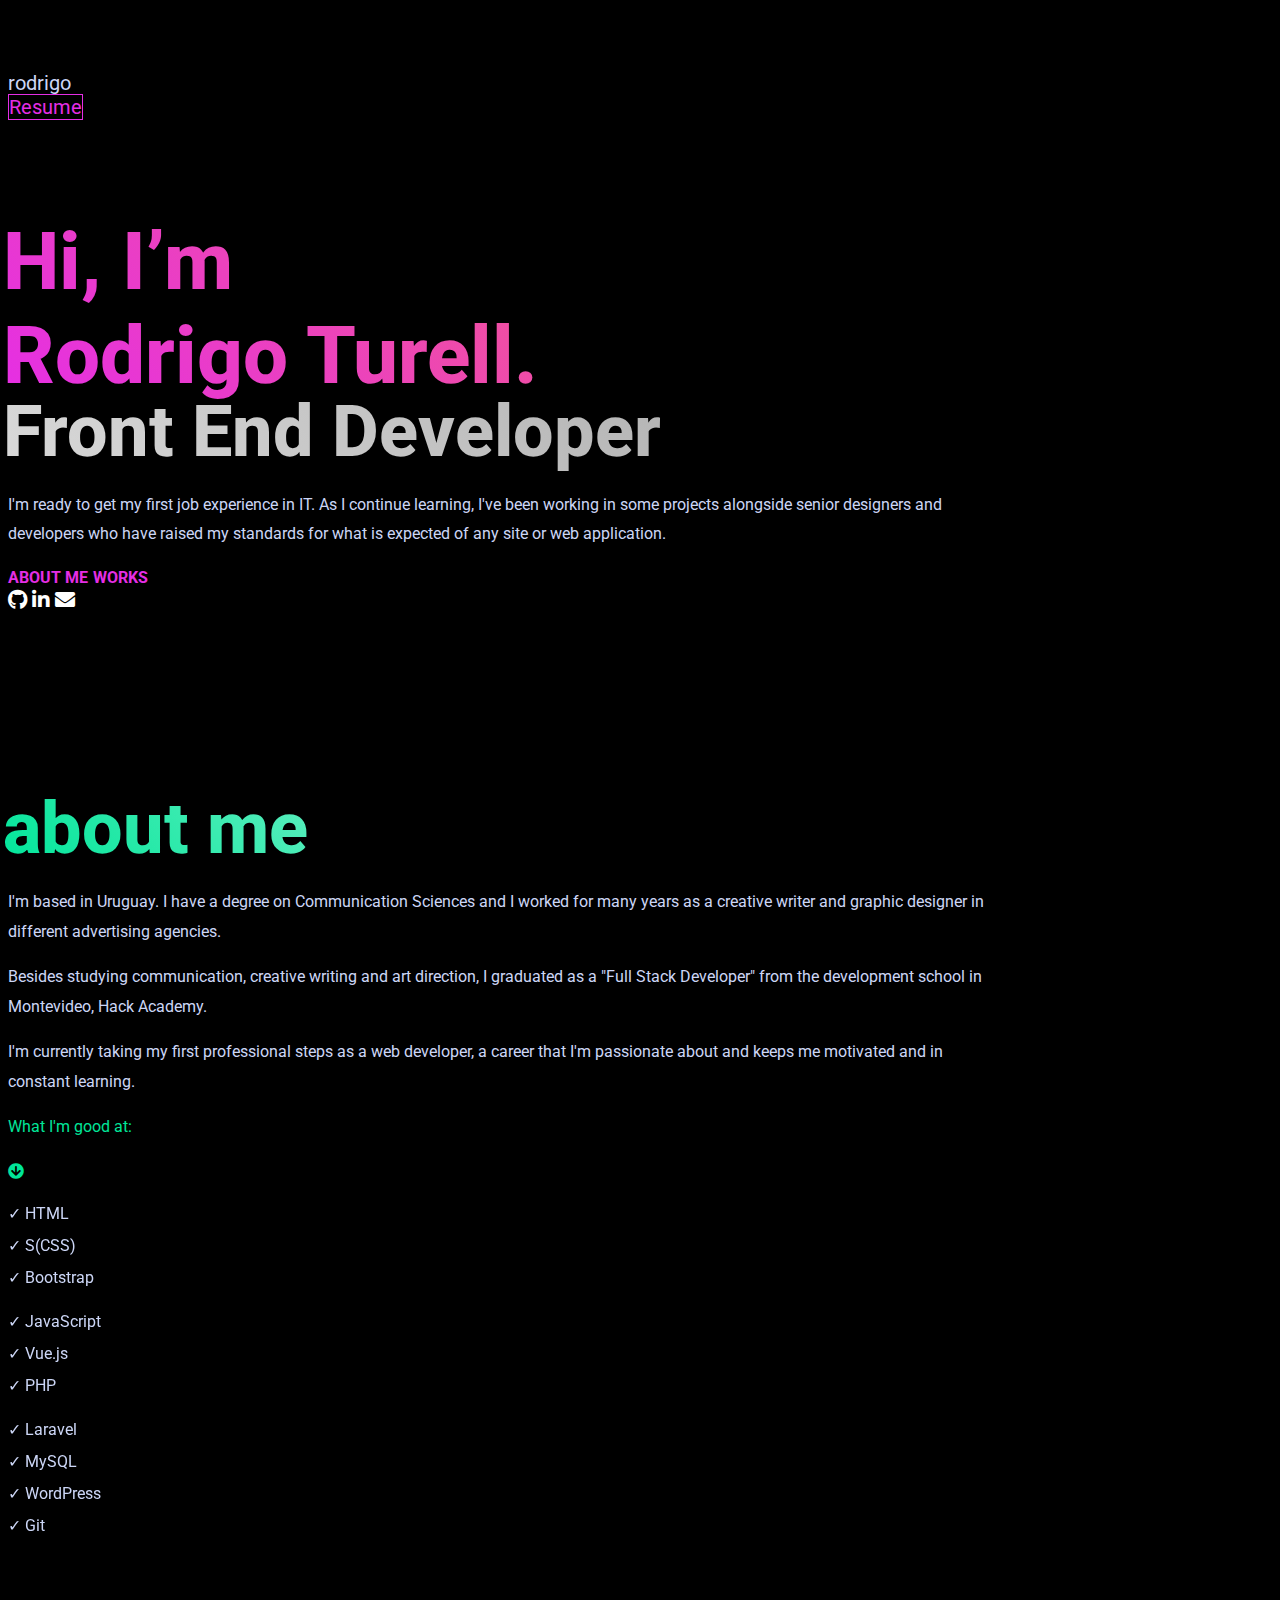
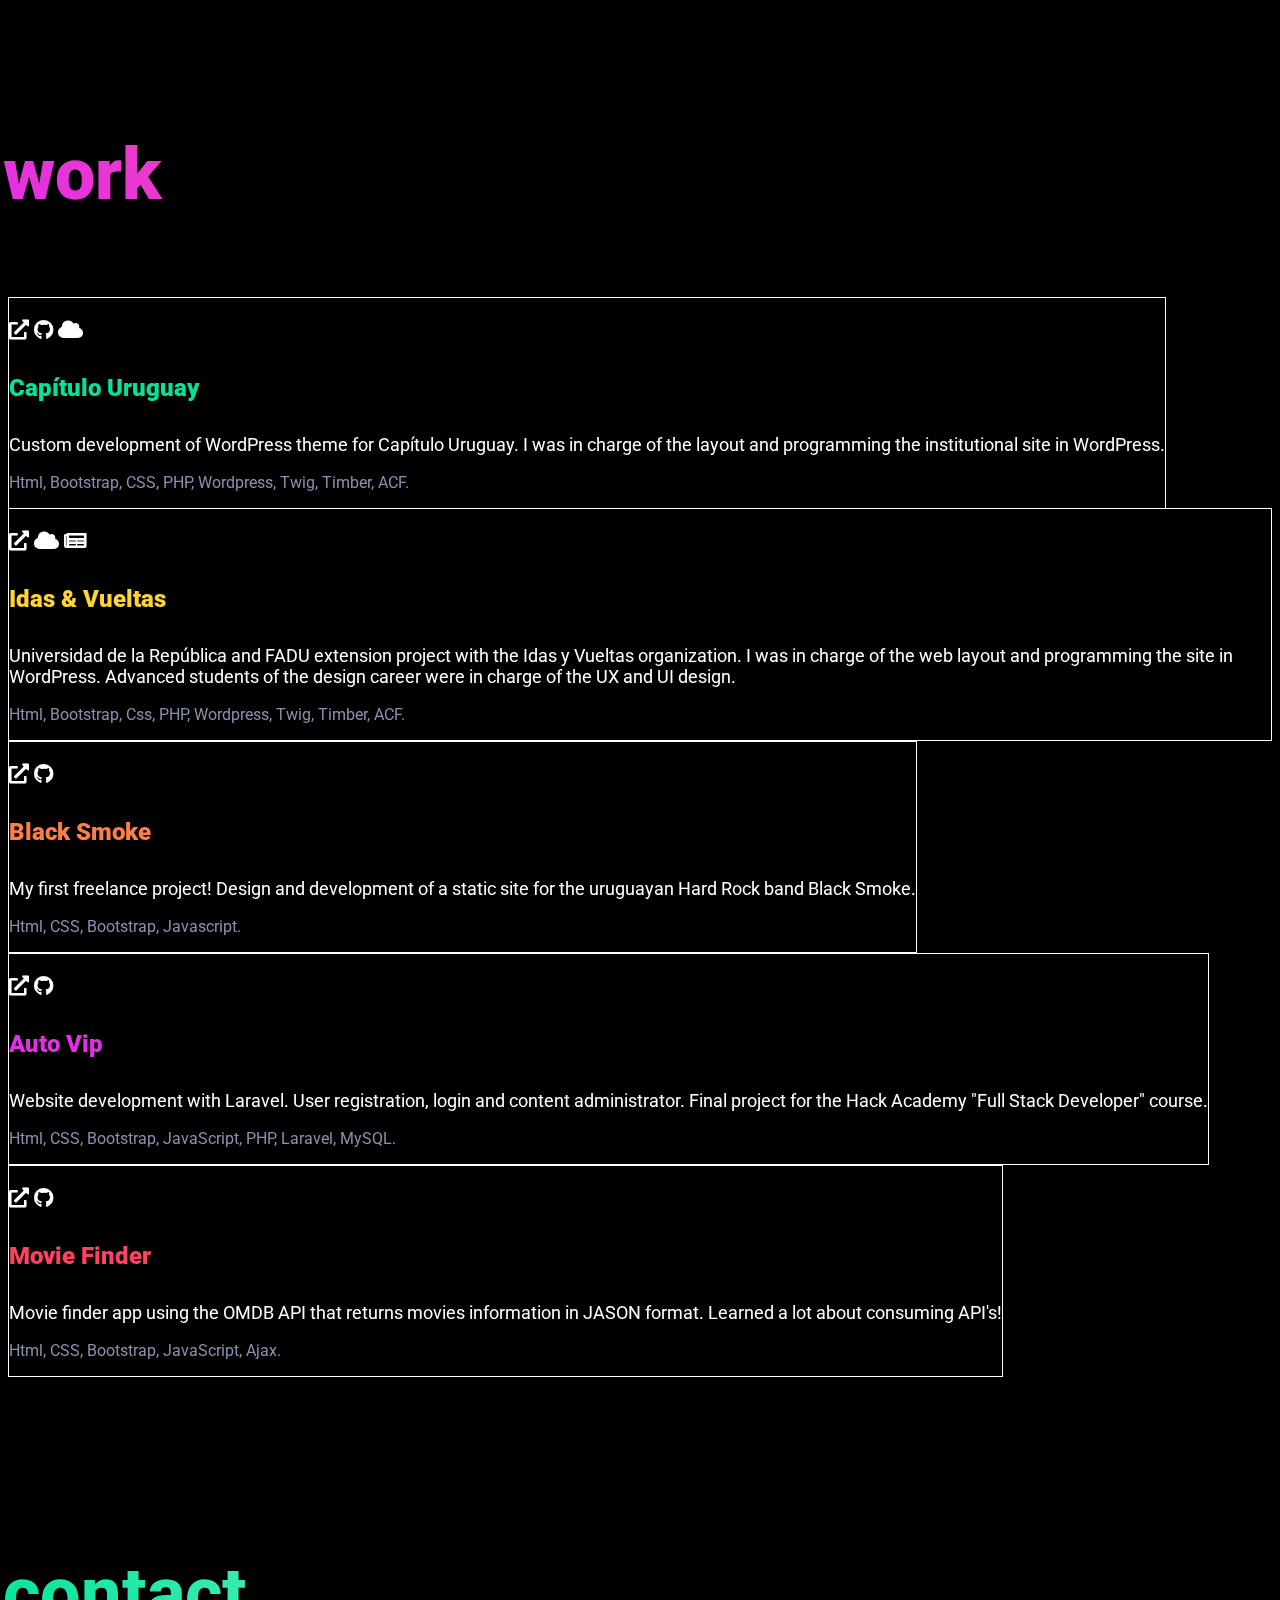
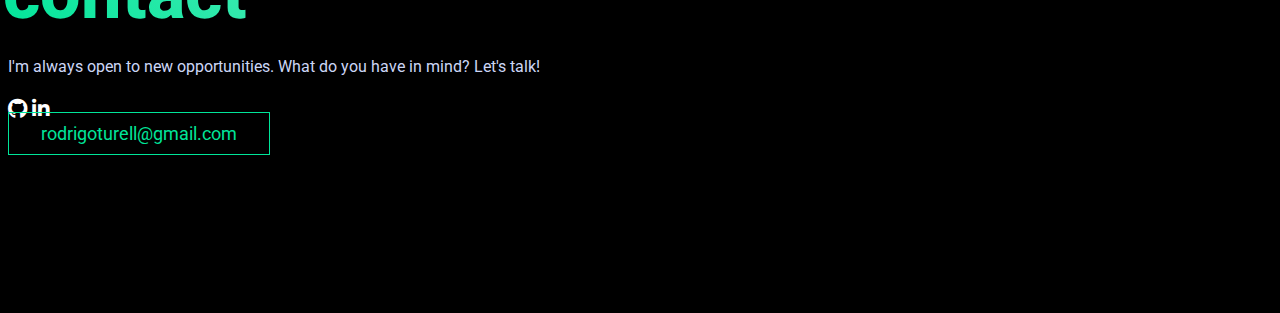
==== index.html @ 4271668e "toogle indicator added" ====
<!DOCTYPE html>
<html>

<head>

    <meta charset="utf-8">
    <meta http-equiv="X-UA-Compatible" content="IE=edge">
    <meta name="viewport" content="width=device-width, initial-scale=1, shrink-to-fit=no">

    <title>Rodrigo Turell - Portfolio</title>

    <link rel="shortcut icon" href="img/favicon.png">

    <!-- CSS de Bootstrap -->

    <link href="https://cdn.jsdelivr.net/npm/bootstrap@5.0.1/dist/css/bootstrap.min.css" rel="stylesheet"
        integrity="sha384-+0n0xVW2eSR5OomGNYDnhzAbDsOXxcvSN1TPprVMTNDbiYZCxYbOOl7+AMvyTG2x" crossorigin="anonymous">

    <!-- FONTAWESOME -->
    <link href="https://use.fontawesome.com/releases/v5.7.2/css/all.css" rel="stylesheet">
    </link>

    <!-- Google Fonts -->
    <link rel="preconnect" href="https://fonts.gstatic.com">
    <link
        href="https://fonts.googleapis.com/css2?family=Roboto:ital,wght@0,100;0,300;0,400;0,500;0,700;0,900;1,100;1,300;1,400;1,500;1,700;1,900&display=swap"
        rel="stylesheet">

    <!-- CSS Propio -->
    <link rel="stylesheet" href="css/styles.css">


</head>

<body>

    <!-- Navbar -->

    <nav class="navbar navbar-mio fixed-top">
        <div class="container-xl">
            <a href="#" class="navbar-brand fw-bold">rodrigo</a>
            <form class="d-flex">
                <a href="img/resume_en.pdf" target="_blank" class="btn btn-resume" type="submit">Resume</a>
            </form>
        </div>
    </nav>

    <!-- Hero -->

    <div id="hero">

        <div class="container-xl prueba">

            <div class="row align-items-lg-end">
                <div class=" col-12 col-lg-8">
                    <div class="hero_text">
                        <h1>Hi, I’m <br> Rodrigo Turell.</h1>
                        <h2 class="mt-1"> Front End Developer </h2>
                        <p class="mt-4">I'm ready to get my first job experience in IT. As I continue learning, I've been working in some projects alongside senior designers and
                            developers who have raised my standards for what is expected of any site or web application.
                        </p>

                        <a class="me-4" href="#about"><b>ABOUT ME</b></a>
                        <a href="#works"><b>WORKS</b></a>
                    </div>

                </div>
                <div class="col-0 col-lg-4 d-none d-lg-inline">

                    <div class="text-end">

                        <a href="https://github.com/Rturell" title="Github" target="_blank"><i
                                class="fab fa-github me-3"></i></a>

                        <a href="https://www.linkedin.com/in/rodrigoturell/" title="Linkedin" target="_blank"><i
                                class="fab fa-linkedin-in me-3"></i></a>

                        <a href="mailto:rodrigoturell@gmail.com" title="Email"><i class="fas fa-envelope"></i></a>

                    </div>

                </div>
            </div>

        </div>
    </div>

    <!-- About -->

    <div id="about">

        <div class="container">

            <div class="about_text">

                <div class="row">
                    <div class="col-lg-8">
                        <h2>about me</h2>
                        <p class="mt-4">
                            I'm based in Uruguay. I have a degree on Communication Sciences and I
                            worked for many years as a creative writer and graphic designer in different advertising
                            agencies. </p>

                        <p> Besides studying communication, creative writing and art direction, I graduated as a "Full
                            Stack Developer" from the development school in Montevideo, Hack Academy. </p>

                        <p> I'm currently taking my first professional steps as a web developer, a career that I'm
                            passionate about and keeps me motivated and in constant learning. </p>

                    </div>

                    <a class="toggle" data-bs-toggle="collapse" href="#collapseExample" role="button" aria-expanded="false"
                        aria-controls="collapseExample">
                        
                        <p class="d-inline me-2 green">What I'm good at:</p>
                        <i class="fas fa-arrow-circle-down"></i>

                    </a>

                </div>

                <div class="collapse" id="collapseExample">

                    <div id="skills">

                        <div class="skills_box">

                            <div class="row align-items-center">
                                <div class="col-6 col-lg-3">

                                    <ul>
                                        <li class="hvr-bounce-in"> ✓ HTML </li>
                                        <li class="hvr-bounce-in"> ✓ S(CSS) </li>
                                        <li class="hvr-bounce-in"> ✓ Bootstrap </li>
                                    </ul>

                                </div>

                                <div class="col-6 col-lg-3">

                                    <ul>
                                        <li class="hvr-bounce-in"> ✓ JavaScript </li>
                                        <li class="hvr-bounce-in"> ✓ Vue.js </li>
                                        <li class="hvr-bounce-in"> ✓ PHP </li>
                                    </ul>

                                </div>
                                <div class="col">
                                    <ul>
                                        <li class="hvr-bounce-in"> ✓ Laravel </li>
                                        <li class="hvr-bounce-in"> ✓ MySQL </li>
                                        <li class="hvr-bounce-in"> ✓ WordPress </li>
                                        <li class="hvr-bounce-in"> ✓ Git </li>
                                    </ul>
                                </div>
                            </div>

                        </div>
                    </div>



                </div>

            </div>

        </div>

    </div>

    <!-- Works -->

    <div id="works">
        <div class="container-xl">

            <h2><b>work</b></h2>

            <div class="card-group">

                <!-- Capítulo Uruguay -->

                <div class="card card-1 hvr-float">

                    <div class="card-body">

                        <ul class="text-end">
                            <li>
                                <a href="https://www.capreduruguay.com.uy/" target="_blank" title="Live Site"><i
                                        class="fas fa-external-link-alt me-2"></i></a>
                            </li>
                            <li>
                                <a href="https://github.com/Rturell/CapRed" title="Github" target="_blank"><i
                                        class="fab fa-github me-2"></i></a>
                            </li>
                            <li>
                                <a href="https://capitulo-uruguay.netlify.app/" title="Static Site" target="_blank"><i
                                        class="fas fa-cloud me-2"></i></a>
                            </li>
                        </ul>

                        <h4 class="green"><b>Capítulo Uruguay</b></h4>
                        <p class="green">Custom development of WordPress theme for Capítulo Uruguay. I was in charge of
                            the layout and
                            programming the institutional site in WordPress.</p>
                        </p>

                        <div class="card-footer">

                            <p class="tag">Html, Bootstrap, CSS, PHP, Wordpress, Twig, Timber, ACF.</p>

                        </div>


                    </div>


                </div>


                <!-- Idas & Vueltas -->


                <div class="card card-2 hvr-float">

                    <div class="card-body">

                        <ul class="text-end">
                            <li>
                                <a href="https://idasyvueltas.org.uy/" title="Live Site" target="_blank"><i
                                        class="fas fa-external-link-alt me-2"></i></a>
                            </li>
                            <li>
                                <a href="https://idasyvueltas.netlify.app/" title="Static Site" target="_blank"><i
                                        class="fas fa-cloud me-2"></i></a>
                            </li>
                            <li>
                                <a href="http://www.fadu.edu.uy/coronavirus/linea-de-trabajo-covid19/migrantes-online/"
                                    title="News" target="_blank"><i class="fas fa-newspaper ml-2"></i></a>
                            </li>
                        </ul>

                        <h4 class="yellow"><b>Idas & Vueltas</b></h4>
                        <p class="yellow">Universidad de la República and FADU extension project with the Idas y
                            Vueltas organization. I was in charge of the web
                            layout and programming the site in WordPress. Advanced students of the design career were in charge of the UX and UI design.</p>

                        <div class="card-footer">

                            <p class="tag">Html, Bootstrap, Css, PHP, Wordpress, Twig, Timber, ACF.</p>

                        </div>

                    </div>

                </div>



                <!-- Black Smoke -->


                <div class="card card-3 hvr-float">

                    <div class="card-body">

                        <ul class="text-end">
                            <li>
                                <a href="https://blacksmoke.com.uy/" title="Live Site" target="_blank"><i
                                        class="fas fa-external-link-alt me-2"></i></a>
                            </li>
                            <li>
                                <a href="https://github.com/Rturell/BlackSmoke" title="Github" target="_blank"><i
                                        class="fab fa-github me-2"></i></a>
                            </li>
                        </ul>

                        <h4 class="orange"><b>Black Smoke</b></h4>
                        <p class="orange">My first freelance project! Design and development of a static site for the uruguayan Hard Rock
                            band Black Smoke.
                        </p>

                        <div class="card-footer">

                            <p class="tag">Html, CSS, Bootstrap, Javascript.</p>

                        </div>

                    </div>


                </div>



            </div>

            <div class="card-group">

                <!-- Auto Vip -->

                <div class="card card-4 hvr-float">

                    <div class="card-body">

                        <ul class="text-end">
                            <li>
                                <a href="https://ha-blog-rodrigoturell.herokuapp.com/" title="Live Site"
                                    target="_blank"><i class="fas fa-external-link-alt me-2"></i></a>
                            </li>
                            <li>
                                <a href="https://github.com/Rturell/ha_blog" title="Github" target="_blank"><i
                                        class="fab fa-github me-2"></i></a>
                            </li>
                        </ul>

                        <h4 class="violet"><b>Auto Vip</b></h4>
                        <p class="violet">Website development with Laravel. User registration, login and content
                            administrator. Final project for the Hack Academy
                            "Full Stack Developer" course.</p>


                        <div class="card-footer">

                            <p class="tag">Html, CSS, Bootstrap, JavaScript, PHP, Laravel, MySQL.</p>

                        </div>


                    </div>

                </div>

                <!-- Buscador de Películas -->

                <div class="card card-5
                 hvr-float">

                    <div class="card-body">

                        <ul class="text-end">
                            <li>
                                <a href="https://buscadordepeliculas.netlify.app/" title="Live Site" target="_blank"><i
                                        class="fas fa-external-link-alt me-2"></i></a>
                            </li>
                            <li>
                                <a href="https://github.com/Rturell/moviesearch" title="Github" target="_blank"><i
                                        class="fab fa-github me-2"></i></a>
                            </li>
                        </ul>

                        <h4 class="red"><b>Movie Finder</b></h4>
                        <p>Movie finder app using the OMDB API that returns movies information in
                            JASON format. Learned a lot about consuming API's!</p>



                        <div class="card-footer">

                            <p class="tag">Html, CSS, Bootstrap, JavaScript, Ajax.</p>

                        </div>

                    </div>


                </div>


            </div>
        </div>

    </div>

    <!-- Contact -->

    <div id="contact">

        <div class="container-xl text-center">

            <h2 class="mb-3">contact</h2>
            <p>I'm always open to new opportunities. What do you have in mind? Let's talk!</p>

            <div>

                <a href="https://github.com/Rturell" title="Github" target="_blank"><i
                        class="fab fa-github me-3"></i></a>

                <a href="https://www.linkedin.com/in/rodrigoturell/" title="Linkedin" target="_blank"><i
                        class="fab fa-linkedin-in me-3"></i></a>

            </div>

            <a class="btn primary_btn mt-4 mb-3" href="mailto:rodrigoturell@gmail.com">rodrigoturell@gmail.com</a>


        </div>

    </div>


    <!-- SCRIPTS -->

    <!-- JS Bootstrap -->

    <script src="https://cdn.jsdelivr.net/npm/bootstrap@5.0.1/dist/js/bootstrap.bundle.min.js"
        integrity="sha384-gtEjrD/SeCtmISkJkNUaaKMoLD0//ElJ19smozuHV6z3Iehds+3Ulb9Bn9Plx0x4"
        crossorigin="anonymous"></script>

    <!-- Jquery -->

    <script src="https://code.jquery.com/jquery-3.6.0.min.js"
        integrity="sha256-/xUj+3OJU5yExlq6GSYGSHk7tPXikynS7ogEvDej/m4=" crossorigin="anonymous"></script>

    <!-- JS Propio -->
    <script src="js/app.js"> </script>

</body>

</html>
---- css/styles.css ----
@charset "UTF-8";
/* Colors */
/* Font Size */
html {
  font-size: 100%;
  scroll-behavior: smooth;
}

body {
  font-family: 'Roboto', sans-serif;
  background-color: black;
  font-size: 1.25rem;
  margin-top: 55px;
  overflow-x: hidden;
}

h1,
h2,
h3 {
  padding: 0px;
  margin: 0px;
}

h1 {
  color: #ccd6f6;
  font-size: 5rem;
  font-weight: 800;
  margin-left: -5px;
}

h2 {
  color: #8892b0;
  font-size: 4.5rem;
  font-weight: 800;
  margin-top: -18px;
  margin-left: -5px;
}

h3 {
  font-size: 3rem;
}

h4 {
  font-size: 1.5rem;
}

.green {
  color: #00e599;
}

.yellow {
  color: #ffd333;
}

.orange {
  color: #ff7e44;
}

.violet {
  color: #e52ee5;
}

.red {
  color: #ff4060;
}

.primary_btn {
  color: #E52EE5;
  font-size: 18px;
  border: 1px solid #E52EE5;
  padding: 0.6rem 2rem 0rem 2rem;
  border-radius: 0px;
}

.primary_btn:hover {
  background-color: #E52EE5;
  color: black;
}

.primary_btn:focus {
  outline: none;
  -webkit-box-shadow: none;
          box-shadow: none;
}

@media (min-width: 320px) {
  #hero {
    padding-top: 100px;
  }
  #hero h1 {
    font-size: 4rem;
  }
  #hero h2 {
    font-size: 3rem;
    margin-top: 0.1rem;
  }
}

@media (min-width: 768px) {
  #hero h1 {
    font-size: 5rem;
  }
  #hero h2 {
    font-size: 4.5rem;
    margin-top: -0.9rem;
  }
}

@media (min-width: 992px) {
  .container {
    max-width: 700px;
  }
  #hero h1 {
    font-size: 5rem;
  }
  #hero h2 {
    font-size: 4.5rem;
    margin-top: -0.9rem;
  }
}

@media (min-width: 1200px) {
  .container {
    max-width: 1000px;
  }
  .hero_text p {
    max-width: 75%;
  }
}

.navbar-mio {
  background-color: black;
  padding: 1rem 0rem 1rem 0rem;
}

.navbar-mio ::-moz-selection {
  /* Code for Firefox */
  color: black;
  background: #E52EE5;
}

.navbar-mio ::selection {
  color: black;
  background: #E52EE5;
}

.navbar-mio a {
  color: #ccd6f6;
}

.navbar-mio .btn-resume {
  color: #E52EE5;
  border: #E52EE5 solid 1px;
  border-radius: 0px;
  border-radius: 0px;
}

.navbar-mio .btn-resume:focus {
  outline: none;
  -webkit-box-shadow: none;
          box-shadow: none;
}

.navbar-mio .btn-resume2 {
  color: #00e599;
  border: #00e599 solid 1px;
}

.navbar-mio .btn-resume:hover {
  background-color: #E52EE5;
  color: black;
  border: #E52EE5 solid 1px;
}

.navbar-mio .btn-resume2:hover {
  background-color: #00e599;
  color: black;
  border: #00e599 solid 1px;
}

#hero {
  background-color: black;
  padding: 5rem 0rem 6rem 0rem;
}

#hero ::-moz-selection {
  /* Code for Firefox */
  color: black;
  background: #E52EE5;
}

#hero ::selection {
  color: black;
  background: #E52EE5;
}

#hero h1 {
  font-size: 5rem;
  font-weight: 800;
  background-image: linear-gradient(45deg, #E52EE5, #FF7E44);
  background-size: 100%;
  background-repeat: repeat;
  -webkit-background-clip: text;
  -webkit-text-fill-color: transparent;
}

#hero h2 {
  background-image: linear-gradient(45deg, #d9d9d9 0%, #a8a8a8 74%);
  background-size: 100%;
  background-repeat: repeat;
  -webkit-background-clip: text;
  -webkit-text-fill-color: transparent;
}

#hero p {
  font-size: 16px;
  color: #ccd6f6;
  line-height: 184.69%;
}

a {
  color: white;
  text-decoration: none;
}

a:hover {
  color: #E52EE5;
}

.hero_text a {
  font-size: 16px;
  color: #E52EE5;
  text-decoration: none;
}

.hero_text p {
  font-size: 16px;
  color: #ccd6f6;
  line-height: 184.69%;
}

#capred {
  padding: 2rem 0rem 4rem 0rem;
  color: #ccd6f6;
}

#capred ::-moz-selection {
  /* Code for Firefox */
  color: black;
  background: #E52EE5;
}

#capred ::selection {
  color: black;
  background: #E52EE5;
}

#capred p {
  font-size: 16px;
  margin-bottom: 0.5rem;
  line-height: 184.69%;
  color: #ccd6f6;
}

#capred img {
  margin-top: 2rem;
  width: 100%;
  height: auto;
}

#capred a {
  color: #E52EE5;
  text-decoration: none;
  font-size: 16px;
}

#capred ul {
  list-style: none;
  padding: 0px;
}

#capred ul li {
  font-size: 16px;
}

#about {
  background-color: black;
  padding: 6rem 0rem 6rem 0rem;
  /* SKILLS */
}

#about ::-moz-selection {
  /* Code for Firefox */
  color: black;
  background: #00e599;
}

#about ::selection {
  color: black;
  background: #00e599;
}

#about h2 {
  background-color: #00e599;
  background-image: linear-gradient(45deg, #00e599, #ffffff);
  background-size: 100%;
  background-repeat: repeat;
  -webkit-background-clip: text;
  -webkit-text-fill-color: transparent;
}

#about .about_text p {
  font-size: 16px;
  color: #ccd6f6;
  line-height: 184.69%;
}

#about .about_text a {
  font-size: 16px;
  color: #00e599;
  text-decoration: none;
}

#about .about_text a p {
  color: #00e599;
}

#about .about_text .fas {
  -webkit-transition: -webkit-transform .3s ease-in-out;
  transition: -webkit-transform .3s ease-in-out;
  transition: transform .3s ease-in-out;
  transition: transform .3s ease-in-out, -webkit-transform .3s ease-in-out;
}

#about .about_text .js-close {
  -webkit-transform: rotate(180deg);
          transform: rotate(180deg);
  -webkit-transition: -webkit-transform .3s ease-in-out;
  transition: -webkit-transform .3s ease-in-out;
  transition: transform .3s ease-in-out;
  transition: transform .3s ease-in-out, -webkit-transform .3s ease-in-out;
}

#about .skills_box {
  background-color: black;
  color: #ccd6f6;
  cursor: url("data:image/svg+xml;utf8,<svg xmlns='http://www.w3.org/2000/svg'  width='40' height='48' viewport='0 0 100 100' style='fill:black;font-size:24px;'><text y='50%'>🔥</text></svg>") 16 0, auto;
  /*!emojicursor.app*/
}

#about .skills_box p {
  font-size: 14px;
  margin-bottom: 0.5rem;
  color: #ccd6f6;
  line-height: 184.69%;
}

#about .skills_box ul {
  list-style: none;
  padding: 0px;
}

#about .skills_box ul li {
  font-size: 16px;
  margin-bottom: 0.5rem;
  color: #ccd6f6;
  line-height: 150%;
  max-width: 80%;
}

#about .skills_box ul li:hover {
  color: #E52EE5;
}

#about .skills_box .hvr-bounce-in {
  vertical-align: middle;
  -webkit-transform: perspective(1px) translateZ(0);
  transform: perspective(1px) translateZ(0);
  -webkit-box-shadow: 0 0 1px rgba(0, 0, 0, 0);
          box-shadow: 0 0 1px rgba(0, 0, 0, 0);
  -webkit-transition-duration: 0.5s;
  transition-duration: 0.5s;
}

#about .skills_box .hvr-bounce-in:hover,
#about .skills_box .hvr-bounce-in:focus,
#about .skills_box .hvr-bounce-in:active {
  -webkit-transform: scale(1.2);
  transform: scale(1.2);
  -webkit-transition-timing-function: cubic-bezier(0.47, 2.02, 0.31, -0.36);
  transition-timing-function: cubic-bezier(0.47, 2.02, 0.31, -0.36);
}

@-webkit-keyframes hvr-pulse-grow {
  to {
    -webkit-transform: scale(1.1);
    transform: scale(1.1);
  }
}

@keyframes hvr-pulse-grow {
  to {
    -webkit-transform: scale(1.1);
    transform: scale(1.1);
  }
}

#about .skills_box .hvr-pulse-grow {
  display: inline-block;
  vertical-align: middle;
  -webkit-transform: perspective(1px) translateZ(0);
  transform: perspective(1px) translateZ(0);
  -webkit-box-shadow: 0 0 1px rgba(0, 0, 0, 0);
          box-shadow: 0 0 1px rgba(0, 0, 0, 0);
}

#about .skills_box .hvr-pulse-grow:hover,
#about .skills_box .hvr-pulse-grow:focus,
#about .skills_box .hvr-pulse-grow:active {
  -webkit-animation-name: hvr-pulse-grow;
  animation-name: hvr-pulse-grow;
  -webkit-animation-duration: 0.3s;
  animation-duration: 0.3s;
  -webkit-animation-timing-function: linear;
  animation-timing-function: linear;
  -webkit-animation-iteration-count: infinite;
  animation-iteration-count: infinite;
  -webkit-animation-direction: alternate;
  animation-direction: alternate;
}

#works {
  padding: 6rem 0rem 6rem 0rem;
  /* Animaciones */
}

#works h2 {
  background-image: linear-gradient(45deg, #E52EE5, #FF7E44);
  background-size: 100%;
  background-repeat: repeat;
  -webkit-background-clip: text;
  -webkit-text-fill-color: transparent;
  margin-bottom: 5rem;
}

#works .card {
  background-color: black;
  border: 1px solid white;
  border-radius: 0px;
}

#works .card .card-body p {
  margin-top: 1rem;
  color: white;
  font-size: 18px;
}

#works .card .card-footer {
  padding: 0px;
  border: none;
  background-color: transparent;
}

#works .card .card-footer .tag {
  color: #8892b0;
  font-size: 16px;
}

#works .card-1 ::-moz-selection {
  /* Code for Firefox */
  color: black;
  background: #00e599;
}

#works .card-1 ::selection {
  color: black;
  background: #00e599;
}

#works .card-2 ::-moz-selection {
  /* Code for Firefox */
  color: black;
  background: #ffd333;
}

#works .card-2 ::selection {
  color: black;
  background: #ffd333;
}

#works .card-3 ::-moz-selection {
  /* Code for Firefox */
  color: black;
  background: #ff7e44;
}

#works .card-3 ::selection {
  color: black;
  background: #ff7e44;
}

#works .card-4 ::-moz-selection {
  /* Code for Firefox */
  color: black;
  background: #e52ee5;
}

#works .card-4 ::selection {
  color: black;
  background: #e52ee5;
}

#works .card-5 ::-moz-selection {
  /* Code for Firefox */
  color: black;
  background: #ff4060;
}

#works .card-5 ::selection {
  color: black;
  background: #ff4060;
}

#works ul {
  padding: 0px;
}

#works ul a {
  text-decoration: none;
}

#works ul a:hover {
  color: #e52ee5;
}

#works ul li {
  display: inline;
  font-size: 16 px;
}

#works .hvr-float {
  display: inline-block;
  vertical-align: middle;
  -webkit-transform: perspective(1px) translateZ(0);
  transform: perspective(1px) translateZ(0);
  -webkit-box-shadow: 0 0 1px rgba(0, 0, 0, 0);
          box-shadow: 0 0 1px rgba(0, 0, 0, 0);
  -webkit-transition-duration: 0.3s;
  transition-duration: 0.3s;
  -webkit-transition-property: transform;
  -webkit-transition-property: -webkit-transform;
  transition-property: -webkit-transform;
  transition-property: transform;
  transition-property: transform, -webkit-transform;
  -webkit-transition-timing-function: ease-out;
  transition-timing-function: ease-out;
}

#works .hvr-float:hover,
#works .hvr-float:focus,
#works .hvr-float:active {
  -webkit-transform: translateY(-8px);
  transform: translateY(-8px);
}

#contact {
  padding: 6rem 0rem 10rem 0rem;
}

#contact ::-moz-selection {
  /* Code for Firefox */
  color: black;
  background: #00e599;
}

#contact ::selection {
  color: black;
  background: #00e599;
}

#contact h2 {
  background-color: #00e599;
  background-image: linear-gradient(45deg, #00e599, #ffffff);
  background-size: 100%;
  background-repeat: repeat;
  -webkit-background-clip: text;
  -webkit-text-fill-color: transparent;
}

#contact p {
  font-size: 16px;
  color: #ccd6f6;
  line-height: 184.69%;
}

#contact a:hover {
  color: #00e599;
}

#contact .primary_btn {
  color: #00e599;
  font-size: 18px;
  border: 1px solid #00e599;
  padding: 0.6rem 2rem 0.6rem 2rem;
  border-radius: 0px;
}

#contact .primary_btn:hover {
  color: black;
  background-color: #00e599;
  font-size: 18px;
  border: 1px solid #00e599;
  padding: 0.6rem 2rem 0.6rem 2rem;
  border-radius: 0px;
}
/*# sourceMappingURL=styles.css.map */
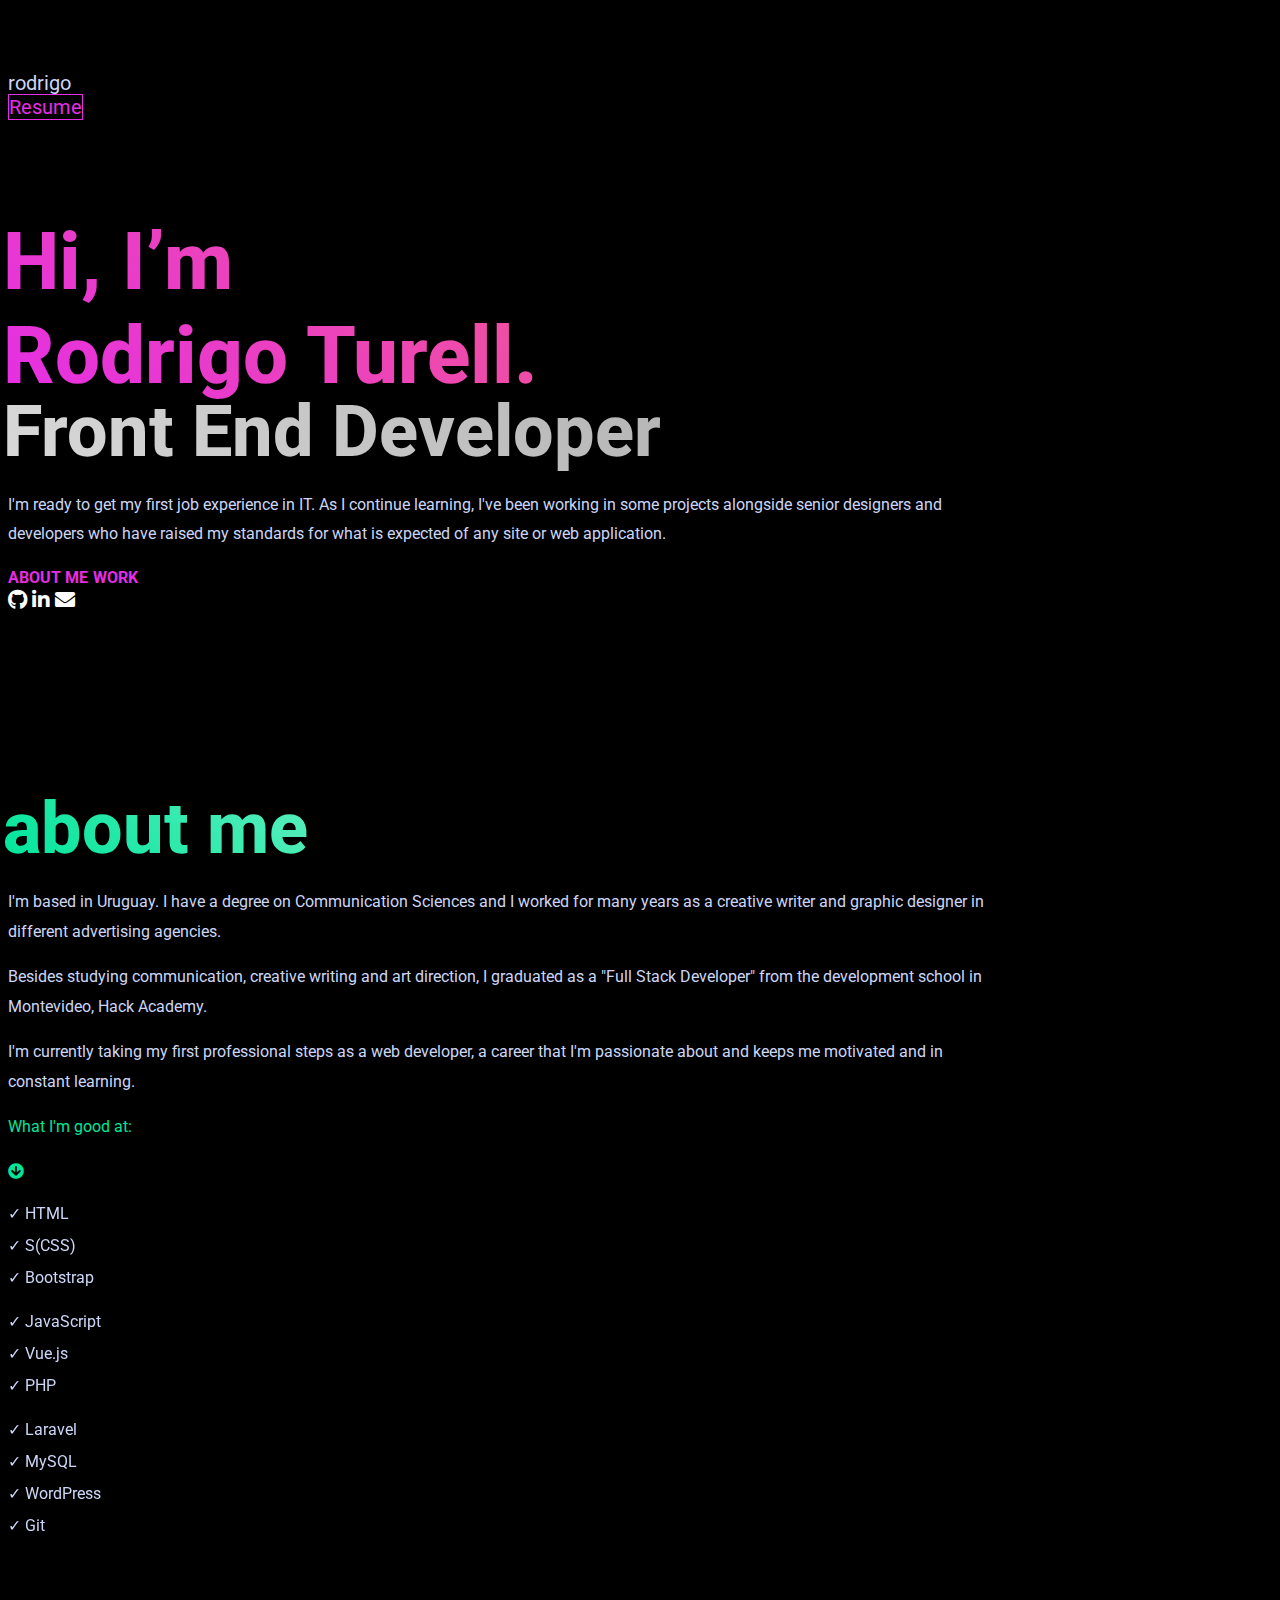
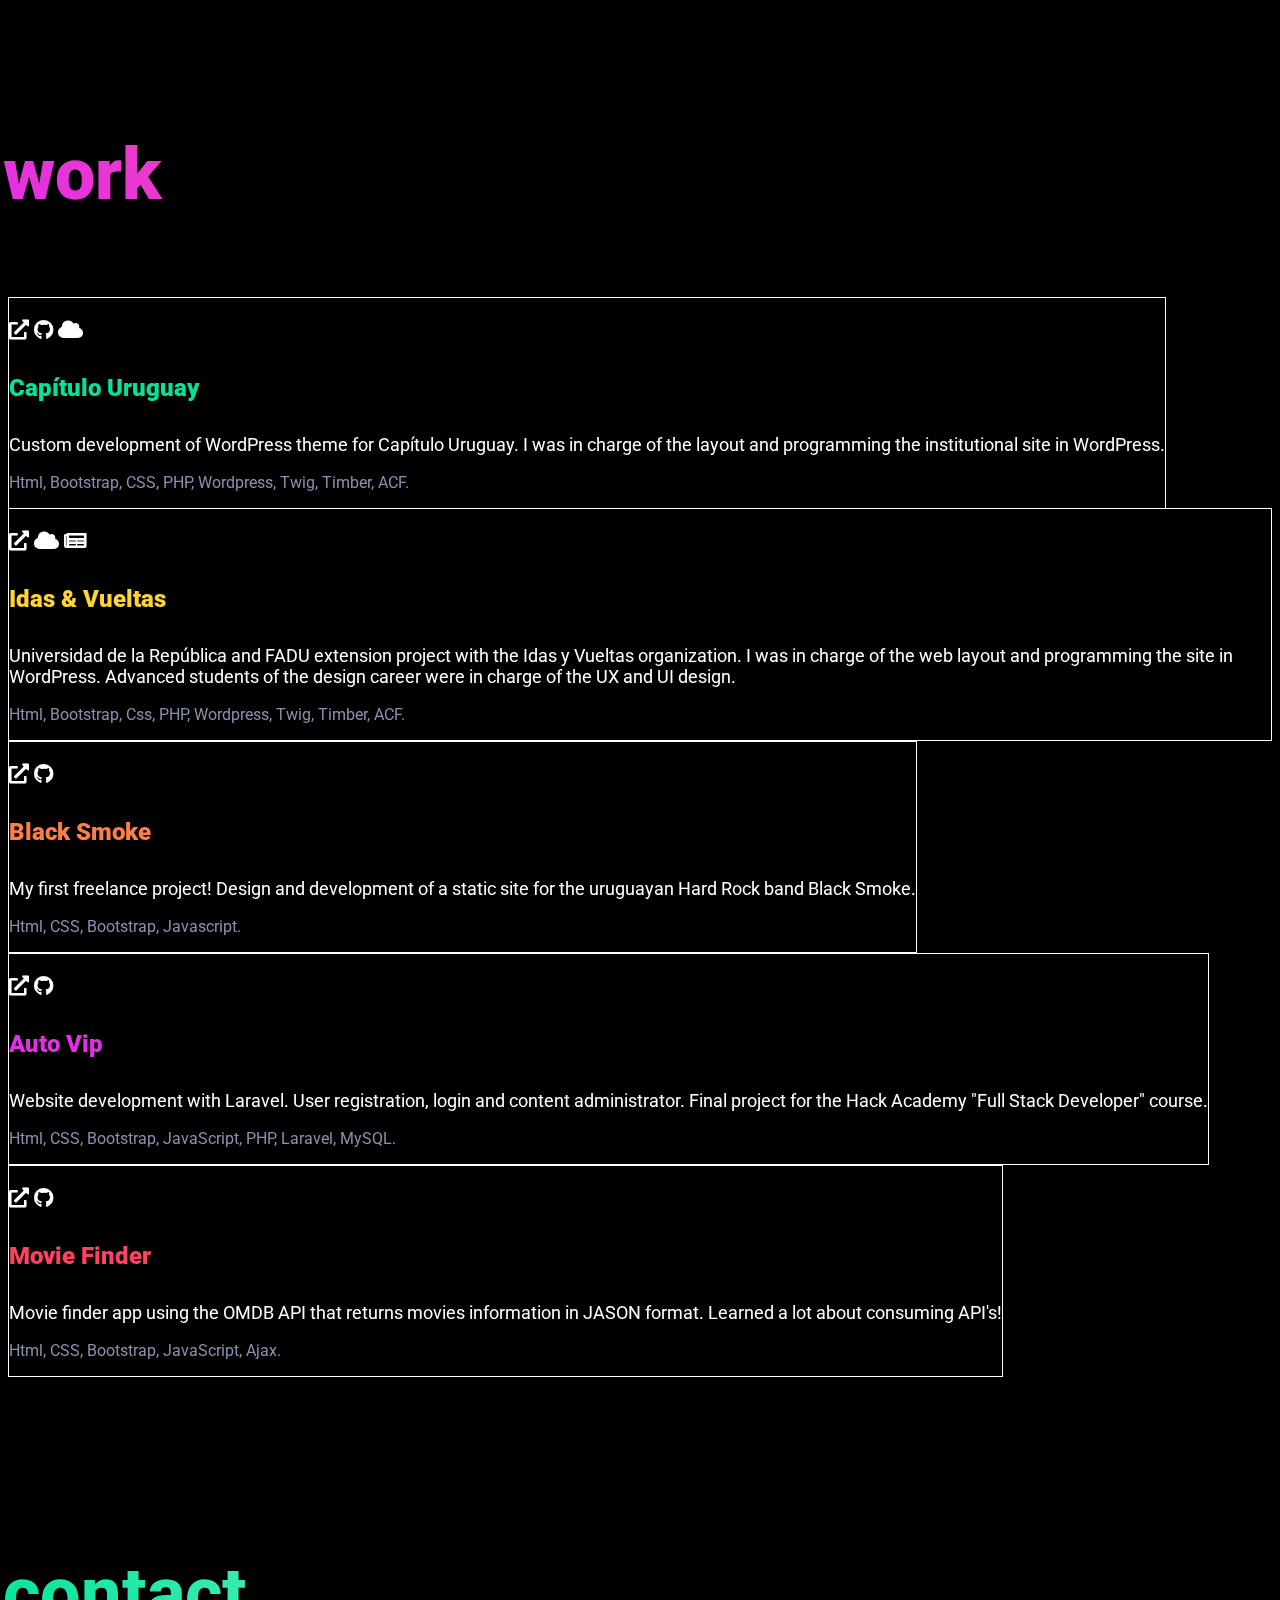
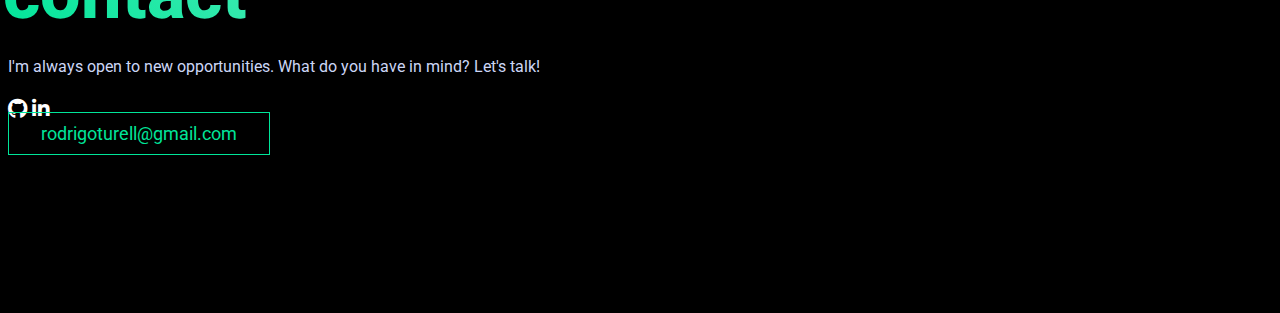
==== commit a7ad530b: "work not works" ====
--- a/index.html
+++ b/index.html
@@ -61,7 +61,7 @@
                         </p>
 
                         <a class="me-4" href="#about"><b>ABOUT ME</b></a>
-                        <a href="#works"><b>WORKS</b></a>
+                        <a href="#works"><b>WORK</b></a>
                     </div>
 
                 </div>
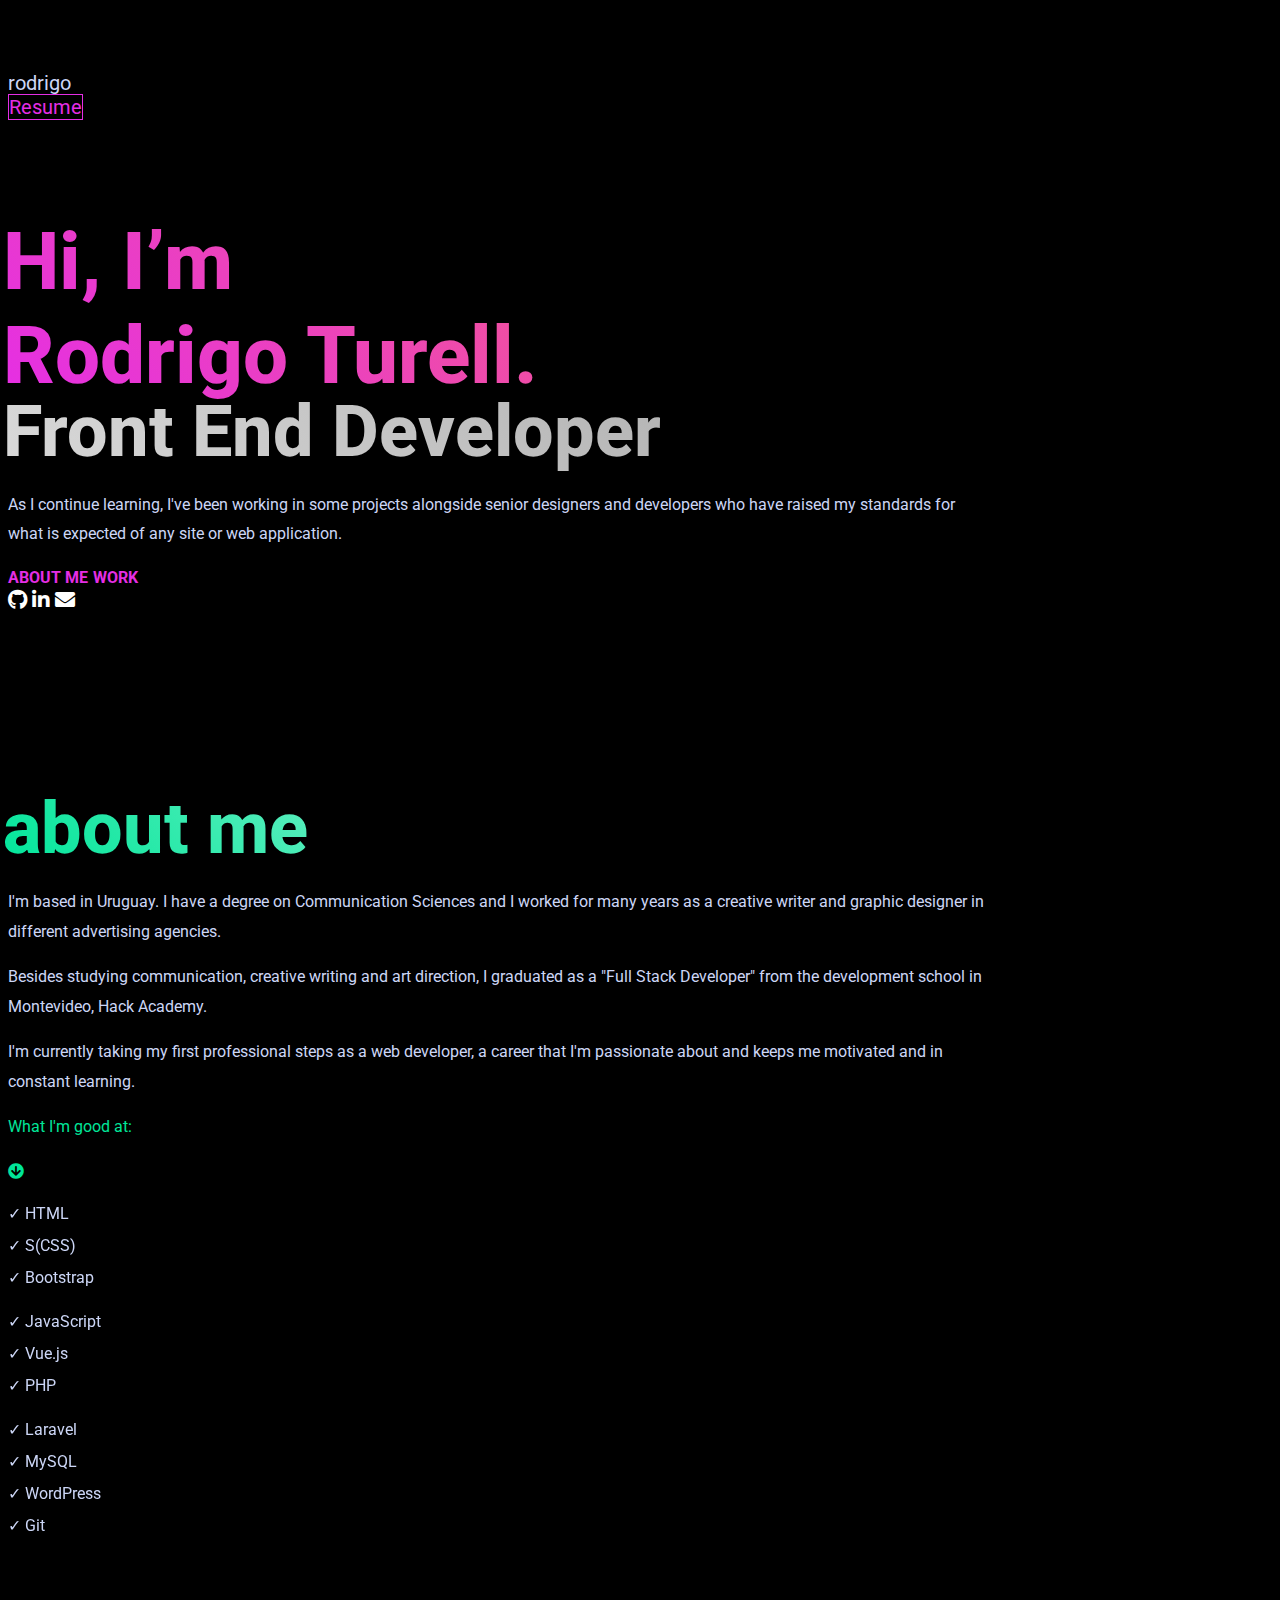
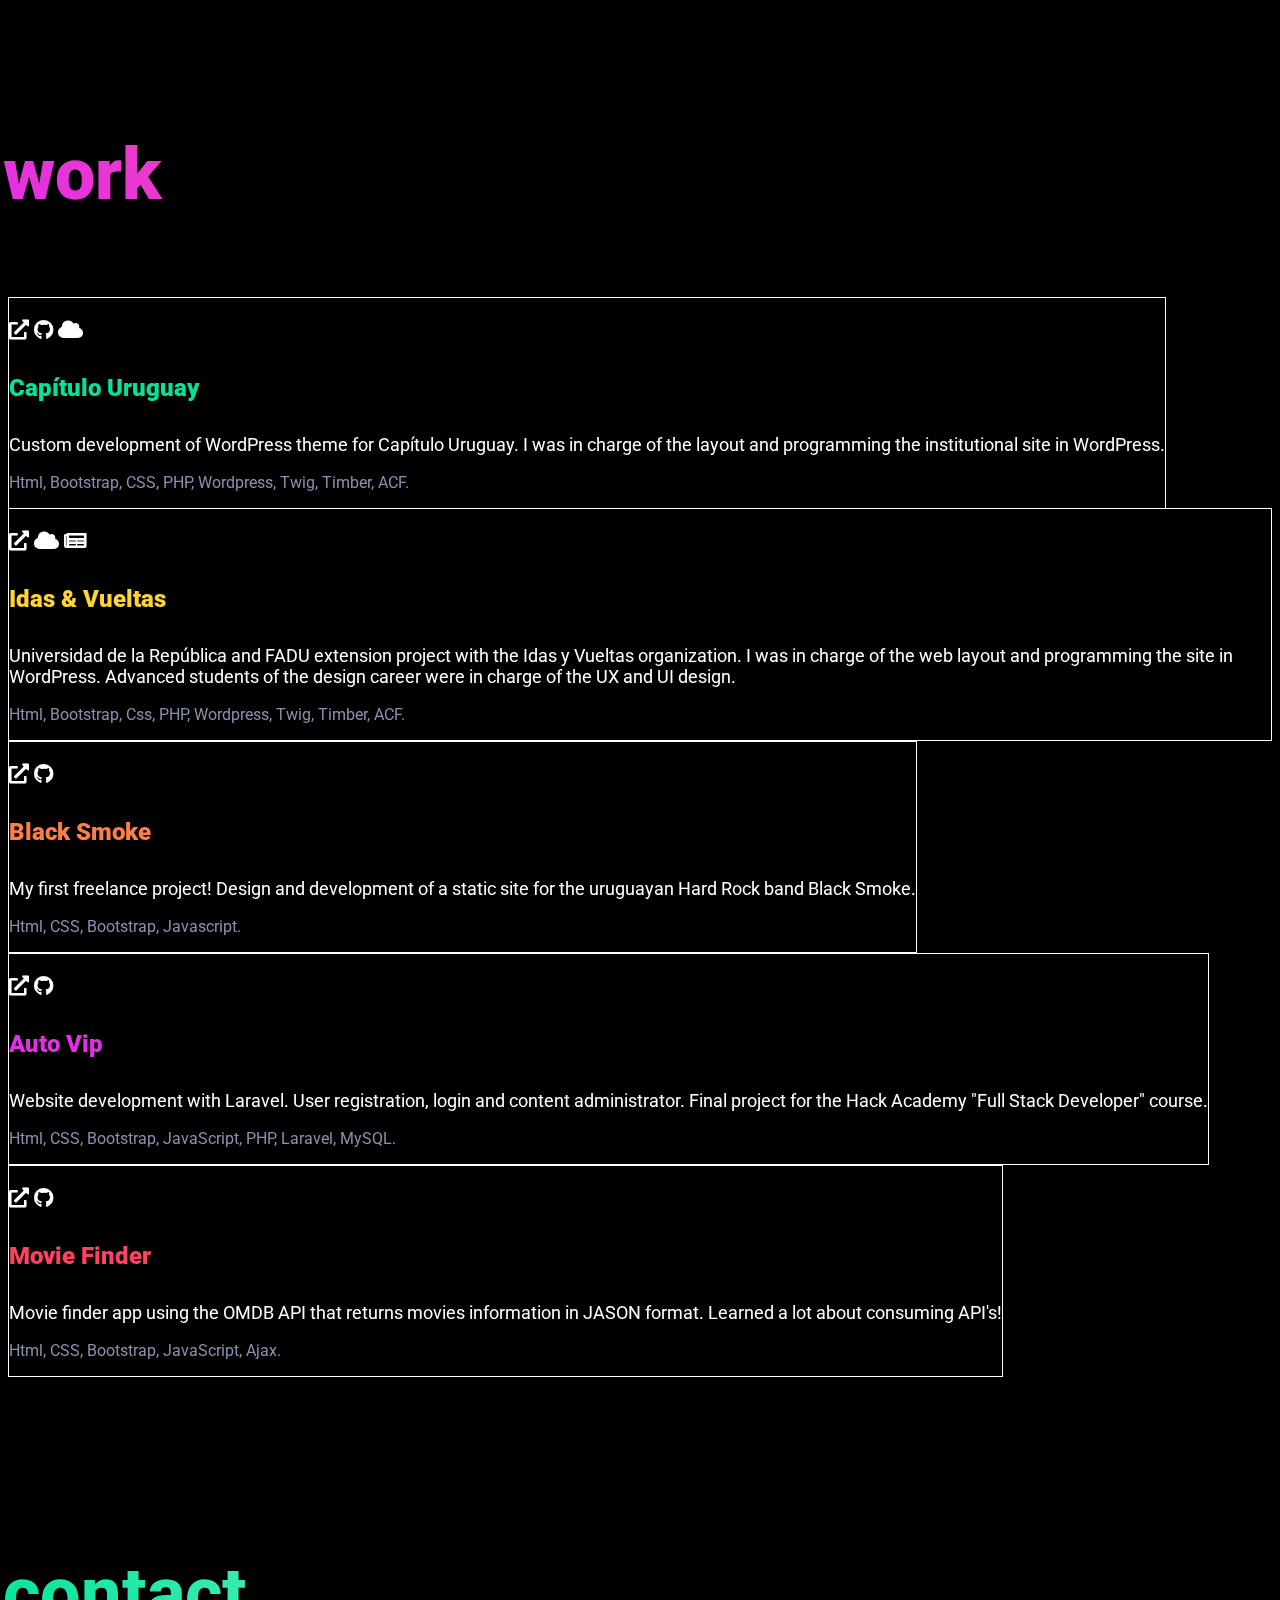
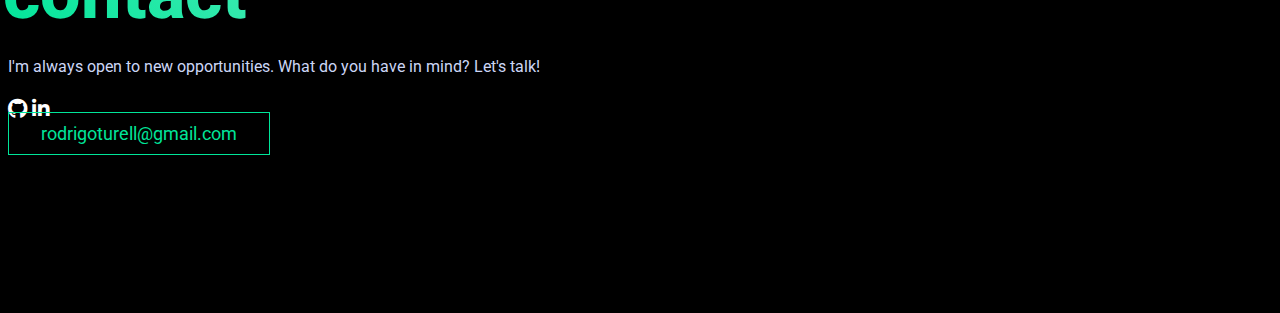
==== commit e44414fb: "Change Bio text" ====
--- a/index.html
+++ b/index.html
@@ -2,6 +2,16 @@
 <html>
 
 <head>
+
+    <!-- Google tag (gtag.js) -->
+    <script async src="https://www.googletagmanager.com/gtag/js?id=G-7JPP1T1P4X"></script>
+    <script>
+        window.dataLayer = window.dataLayer || [];
+        function gtag() { dataLayer.push(arguments); }
+        gtag('js', new Date());
+
+        gtag('config', 'G-7JPP1T1P4X');
+    </script>
 
     <meta charset="utf-8">
     <meta http-equiv="X-UA-Compatible" content="IE=edge">
@@ -56,7 +66,7 @@
                     <div class="hero_text">
                         <h1>Hi, I’m <br> Rodrigo Turell.</h1>
                         <h2 class="mt-1"> Front End Developer </h2>
-                        <p class="mt-4">I'm ready to get my first job experience in IT. As I continue learning, I've been working in some projects alongside senior designers and
+                        <p class="mt-4">As I continue learning, I've been working in some projects alongside senior designers and
                             developers who have raised my standards for what is expected of any site or web application.
                         </p>
 
--- a/css/styles.css
+++ b/css/styles.css
@@ -153,6 +153,9 @@
   border: #E52EE5 solid 1px;
   border-radius: 0px;
   border-radius: 0px;
+  -webkit-appearance: none;
+  -moz-appearance: none;
+  appearance: none;
 }
 
 .navbar-mio .btn-resume:focus {
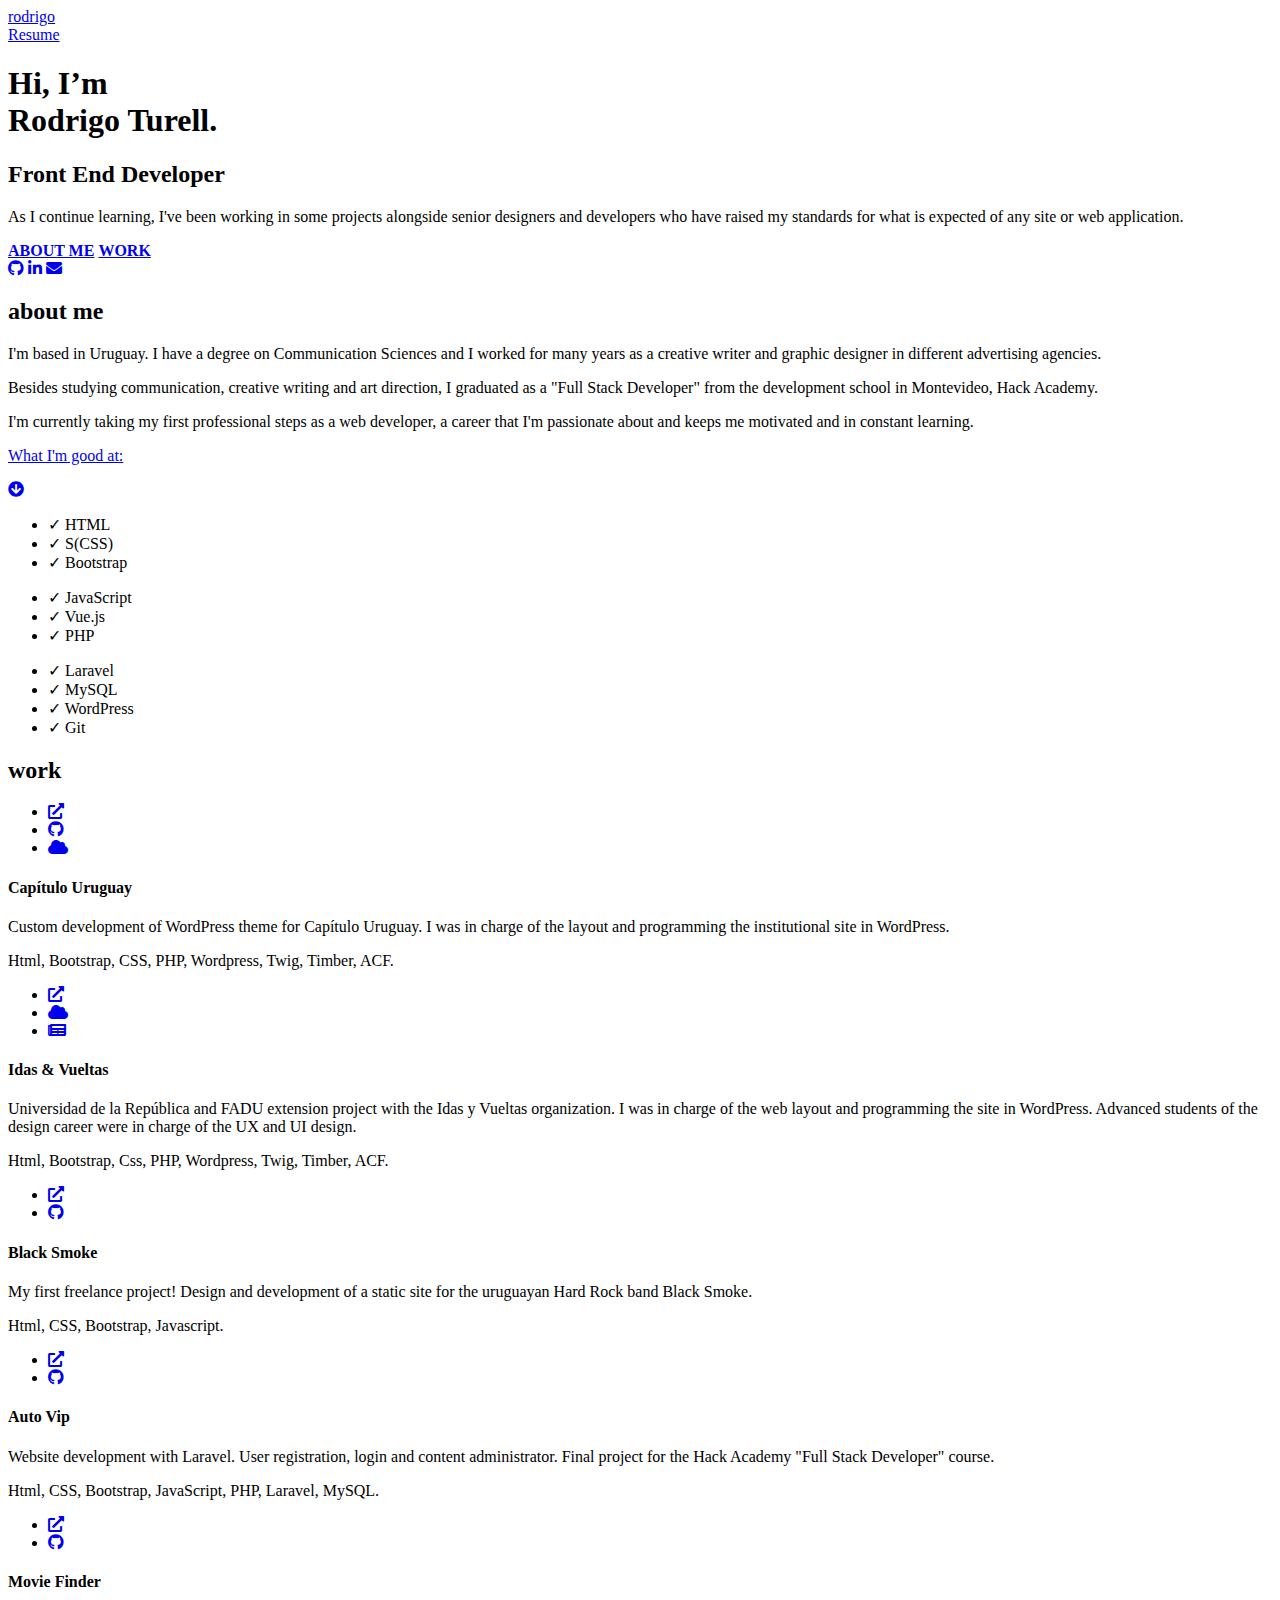
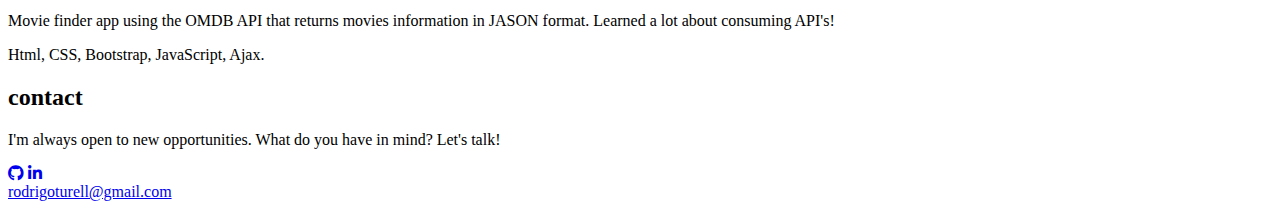
==== commit 46082648: "sass refactor" ====
--- a/index.html
+++ b/index.html
@@ -37,7 +37,7 @@
         rel="stylesheet">
 
     <!-- CSS Propio -->
-    <link rel="stylesheet" href="css/styles.css">
+    <link rel="stylesheet" href="../css/styles.css">
 
 
 </head>
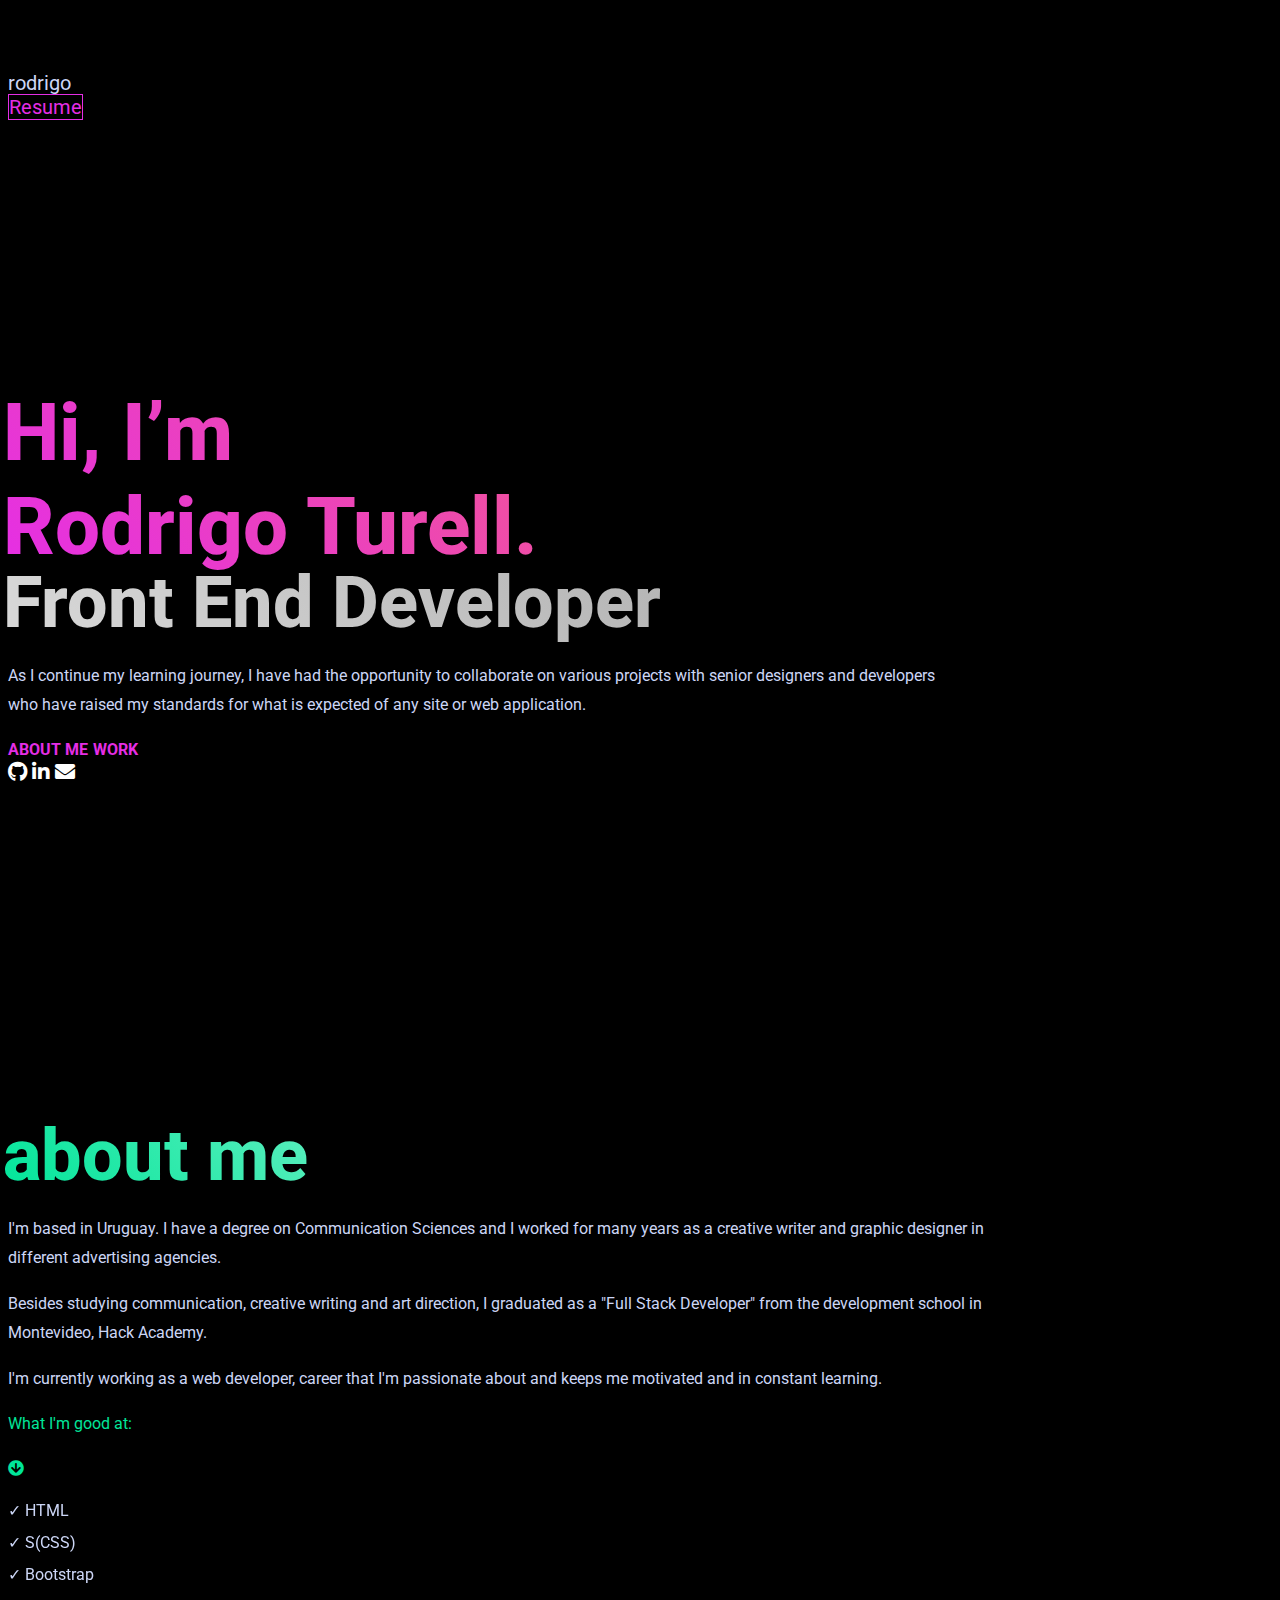
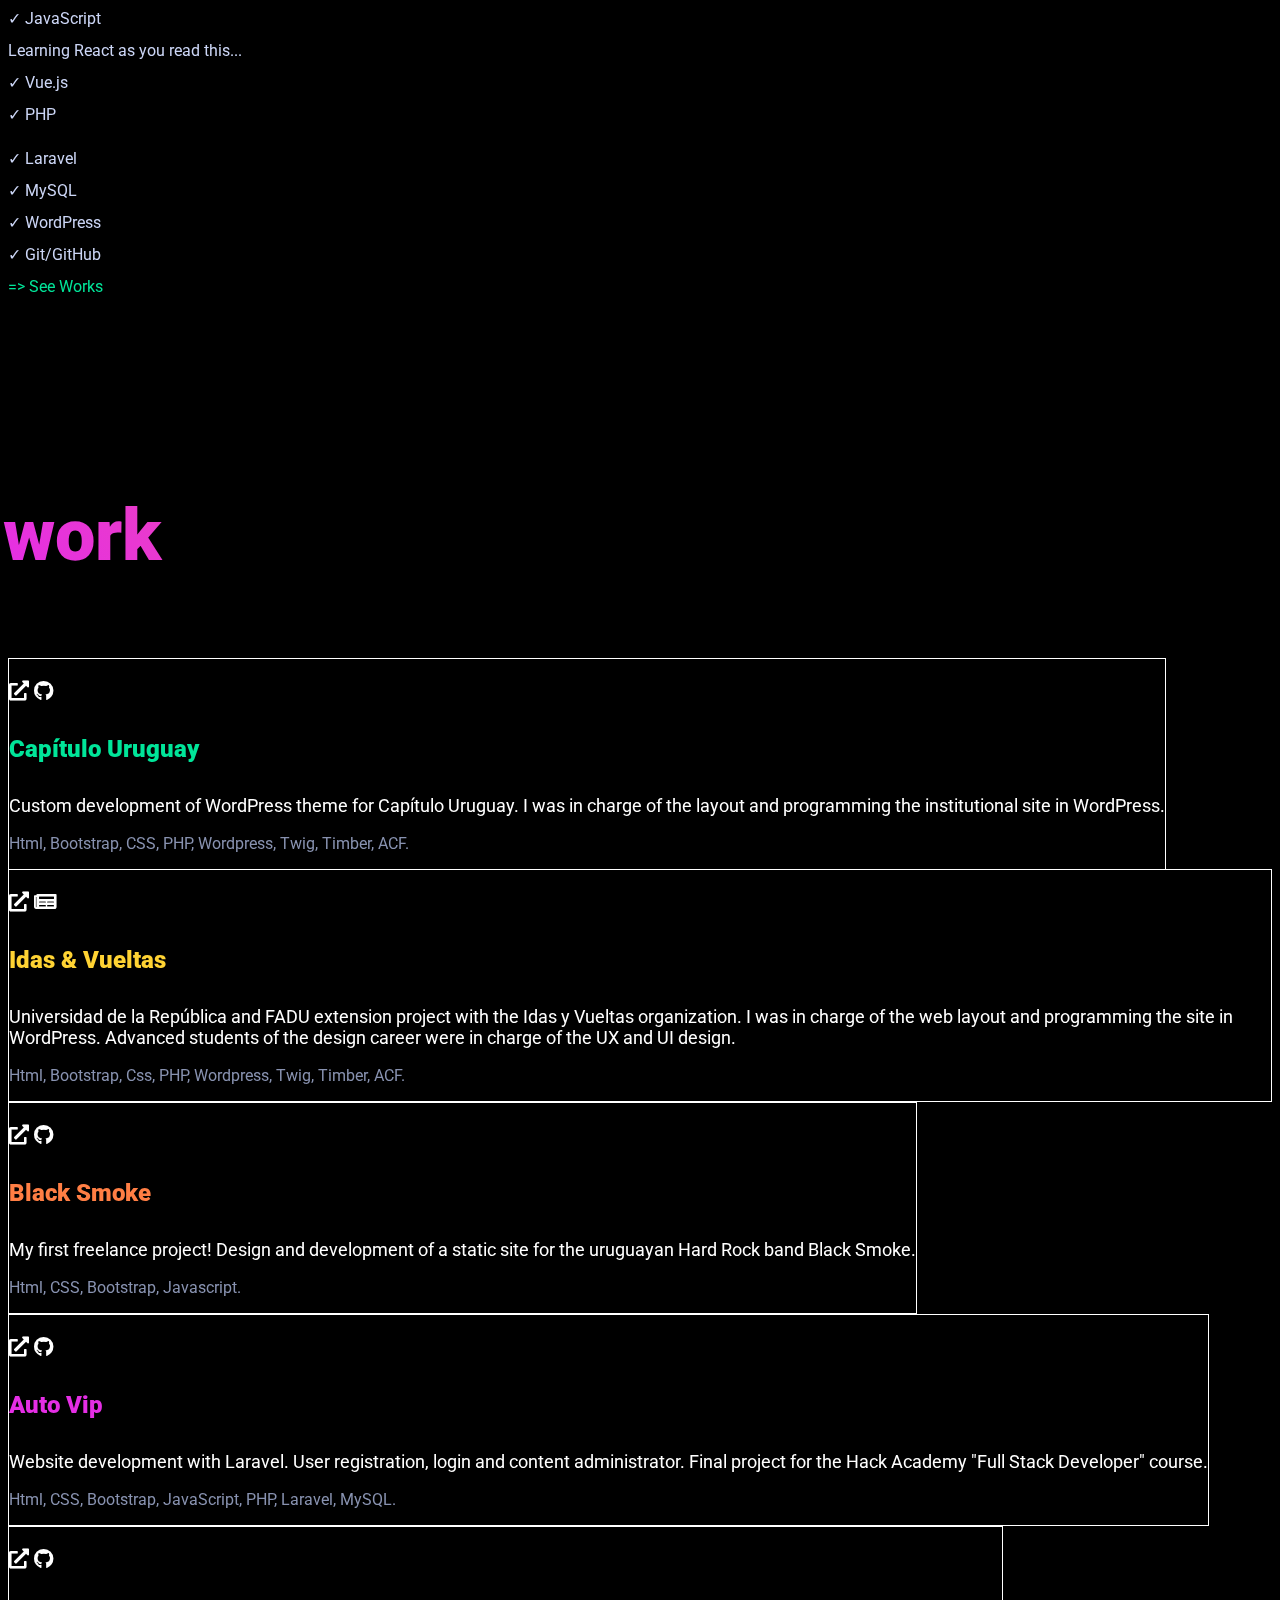
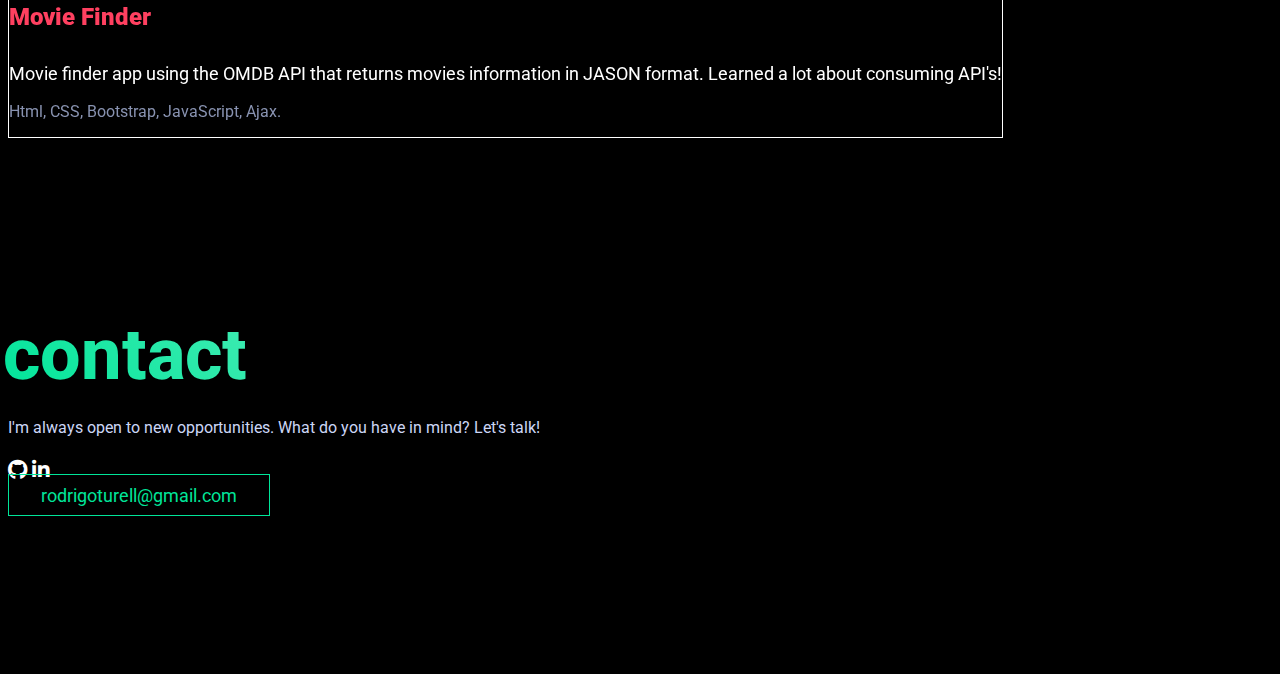
==== commit 70f2ea7b: "changes on bio and some links" ====
--- a/index.html
+++ b/index.html
@@ -37,7 +37,7 @@
         rel="stylesheet">
 
     <!-- CSS Propio -->
-    <link rel="stylesheet" href="../css/styles.css">
+    <link rel="stylesheet" href="css/styles.css">
 
 
 </head>
@@ -66,8 +66,8 @@
                     <div class="hero_text">
                         <h1>Hi, I’m <br> Rodrigo Turell.</h1>
                         <h2 class="mt-1"> Front End Developer </h2>
-                        <p class="mt-4">As I continue learning, I've been working in some projects alongside senior designers and
-                            developers who have raised my standards for what is expected of any site or web application.
+                        <p class="mt-4"> As I continue my learning journey, I have had the opportunity to collaborate on various projects with senior designers
+                        and developers who have raised my standards for what is expected of any site or web application.
                         </p>
 
                         <a class="me-4" href="#about"><b>ABOUT ME</b></a>
@@ -114,18 +114,19 @@
                         <p> Besides studying communication, creative writing and art direction, I graduated as a "Full
                             Stack Developer" from the development school in Montevideo, Hack Academy. </p>
 
-                        <p> I'm currently taking my first professional steps as a web developer, a career that I'm
+                        <p> I'm currently working as a web developer, career that I'm
                             passionate about and keeps me motivated and in constant learning. </p>
 
                     </div>
 
-                    <a class="toggle" data-bs-toggle="collapse" href="#collapseExample" role="button" aria-expanded="false"
-                        aria-controls="collapseExample">
-                        
+                    <a class="toggle" data-bs-toggle="collapse" href="#collapseExample" role="button"
+                        aria-expanded="false" aria-controls="collapseExample">
+
                         <p class="d-inline me-2 green">What I'm good at:</p>
                         <i class="fas fa-arrow-circle-down"></i>
 
                     </a>
+
 
                 </div>
 
@@ -150,6 +151,7 @@
 
                                     <ul>
                                         <li class="hvr-bounce-in"> ✓ JavaScript </li>
+                                        <li class="hvr-bounce-in"> Learning React as you read this...</li>
                                         <li class="hvr-bounce-in"> ✓ Vue.js </li>
                                         <li class="hvr-bounce-in"> ✓ PHP </li>
                                     </ul>
@@ -160,7 +162,8 @@
                                         <li class="hvr-bounce-in"> ✓ Laravel </li>
                                         <li class="hvr-bounce-in"> ✓ MySQL </li>
                                         <li class="hvr-bounce-in"> ✓ WordPress </li>
-                                        <li class="hvr-bounce-in"> ✓ Git </li>
+                                        <li class="hvr-bounce-in"> ✓ Git/GitHub </li>
+                                        <li class="hvr-bounce-in"> <a href="#works"> => See Works</a> </li>
                                     </ul>
                                 </div>
                             </div>
@@ -195,17 +198,17 @@
 
                         <ul class="text-end">
                             <li>
-                                <a href="https://www.capreduruguay.com.uy/" target="_blank" title="Live Site"><i
+                                <a href="https://capitulo-uruguay.netlify.app/" target="_blank" title="Live Site"><i
                                         class="fas fa-external-link-alt me-2"></i></a>
                             </li>
                             <li>
                                 <a href="https://github.com/Rturell/CapRed" title="Github" target="_blank"><i
                                         class="fab fa-github me-2"></i></a>
                             </li>
-                            <li>
+                            <!-- <li>
                                 <a href="https://capitulo-uruguay.netlify.app/" title="Static Site" target="_blank"><i
                                         class="fas fa-cloud me-2"></i></a>
-                            </li>
+                            </li> -->
                         </ul>
 
                         <h4 class="green"><b>Capítulo Uruguay</b></h4>
@@ -236,13 +239,13 @@
 
                         <ul class="text-end">
                             <li>
-                                <a href="https://idasyvueltas.org.uy/" title="Live Site" target="_blank"><i
+                                <a href="https://idasyvueltas.netlify.app/" title="Live Site" target="_blank"><i
                                         class="fas fa-external-link-alt me-2"></i></a>
                             </li>
-                            <li>
+                            <!-- <li>
                                 <a href="https://idasyvueltas.netlify.app/" title="Static Site" target="_blank"><i
                                         class="fas fa-cloud me-2"></i></a>
-                            </li>
+                            </li> -->
                             <li>
                                 <a href="http://www.fadu.edu.uy/coronavirus/linea-de-trabajo-covid19/migrantes-online/"
                                     title="News" target="_blank"><i class="fas fa-newspaper ml-2"></i></a>
@@ -252,7 +255,8 @@
                         <h4 class="yellow"><b>Idas & Vueltas</b></h4>
                         <p class="yellow">Universidad de la República and FADU extension project with the Idas y
                             Vueltas organization. I was in charge of the web
-                            layout and programming the site in WordPress. Advanced students of the design career were in charge of the UX and UI design.</p>
+                            layout and programming the site in WordPress. Advanced students of the design career were in
+                            charge of the UX and UI design.</p>
 
                         <div class="card-footer">
 
@@ -285,7 +289,8 @@
                         </ul>
 
                         <h4 class="orange"><b>Black Smoke</b></h4>
-                        <p class="orange">My first freelance project! Design and development of a static site for the uruguayan Hard Rock
+                        <p class="orange">My first freelance project! Design and development of a static site for the
+                            uruguayan Hard Rock
                             band Black Smoke.
                         </p>
 
--- a/css/styles.css
+++ b/css/styles.css
@@ -0,0 +1,530 @@
+@charset "UTF-8";
+/* Colors */
+/* Font Size */
+html {
+  font-size: 100%;
+  scroll-behavior: smooth;
+}
+
+body {
+  font-family: "Roboto", sans-serif;
+  background-color: black;
+  font-size: 1.25rem;
+  margin-top: 55px;
+  overflow-x: hidden;
+}
+
+h1,
+h2,
+h3 {
+  padding: 0px;
+  margin: 0px;
+}
+
+h1 {
+  color: #ccd6f6;
+  font-size: 5rem;
+  font-weight: 800;
+  margin-left: -5px;
+}
+
+h2 {
+  color: #8892b0;
+  font-size: 4.5rem;
+  font-weight: 800;
+  margin-top: -18px;
+  margin-left: -5px;
+}
+
+h3 {
+  font-size: 3rem;
+}
+
+h4 {
+  font-size: 1.5rem;
+}
+
+.green {
+  color: #00e599;
+}
+
+.yellow {
+  color: #ffd333;
+}
+
+.orange {
+  color: #ff7e44;
+}
+
+.violet {
+  color: #e52ee5;
+}
+
+.red {
+  color: #ff4060;
+}
+
+.primary_btn {
+  color: #E52EE5;
+  font-size: 18px;
+  border: 1px solid #E52EE5;
+  padding: 0.6rem 2rem 0rem 2rem;
+  border-radius: 0px;
+}
+
+.primary_btn:hover {
+  background-color: #E52EE5;
+  color: black;
+}
+
+.primary_btn:focus {
+  outline: none;
+  box-shadow: none;
+}
+
+@media (min-width: 320px) {
+  #hero h1 {
+    font-size: 4rem;
+  }
+  #hero h2 {
+    font-size: 3rem;
+    margin-top: 0.1rem;
+  }
+}
+@media (min-width: 768px) {
+  #hero h1 {
+    font-size: 5rem;
+  }
+  #hero h2 {
+    font-size: 4.5rem;
+    margin-top: -0.9rem;
+  }
+}
+@media (min-width: 992px) {
+  .container {
+    max-width: 700px;
+  }
+  #hero h1 {
+    font-size: 5rem;
+  }
+  #hero h2 {
+    font-size: 4.5rem;
+    margin-top: -0.9rem;
+  }
+}
+@media (min-width: 1200px) {
+  .container {
+    max-width: 1000px;
+  }
+  .hero_text p {
+    max-width: 75%;
+  }
+}
+.navbar-mio {
+  background-color: black;
+  padding: 1rem 0rem 1rem 0rem;
+}
+.navbar-mio ::-moz-selection {
+  /* Code for Firefox */
+  color: black;
+  background: #E52EE5;
+}
+.navbar-mio ::selection {
+  color: black;
+  background: #E52EE5;
+}
+.navbar-mio a {
+  color: #ccd6f6;
+}
+.navbar-mio .btn-resume {
+  color: #E52EE5;
+  border: #E52EE5 solid 1px;
+  border-radius: 0px;
+  border-radius: 0px;
+  -webkit-appearance: none;
+  -moz-appearance: none;
+  appearance: none;
+}
+.navbar-mio .btn-resume:focus {
+  outline: none;
+  box-shadow: none;
+}
+.navbar-mio .btn-resume2 {
+  color: #00e599;
+  border: #00e599 solid 1px;
+}
+.navbar-mio .btn-resume:hover {
+  background-color: #E52EE5;
+  color: black;
+  border: #E52EE5 solid 1px;
+}
+.navbar-mio .btn-resume2:hover {
+  background-color: #00e599;
+  color: black;
+  border: #00e599 solid 1px;
+}
+
+#hero {
+  background-color: black;
+  height: 100vh;
+  display: flex;
+  align-items: center;
+}
+#hero ::-moz-selection {
+  /* Code for Firefox */
+  color: black;
+  background: #E52EE5;
+}
+#hero ::selection {
+  color: black;
+  background: #E52EE5;
+}
+#hero h1 {
+  font-size: 5rem;
+  font-weight: 800;
+  background-image: linear-gradient(45deg, #E52EE5, #FF7E44);
+  background-size: 100%;
+  background-repeat: repeat;
+  -webkit-background-clip: text;
+  -webkit-text-fill-color: transparent;
+}
+#hero h2 {
+  background-image: linear-gradient(45deg, #d9d9d9 0%, #a8a8a8 74%);
+  background-size: 100%;
+  background-repeat: repeat;
+  -webkit-background-clip: text;
+  -webkit-text-fill-color: transparent;
+}
+#hero p {
+  font-size: 16px;
+  color: #ccd6f6;
+  line-height: 184.69%;
+}
+
+a {
+  color: white;
+  text-decoration: none;
+}
+
+a:hover {
+  color: #E52EE5;
+}
+
+.hero_text a {
+  font-size: 16px;
+  color: #E52EE5;
+  text-decoration: none;
+}
+.hero_text p {
+  font-size: 16px;
+  color: #ccd6f6;
+  line-height: 184.69%;
+}
+
+#capred {
+  padding: 2rem 0rem 4rem 0rem;
+  color: #ccd6f6;
+}
+#capred ::-moz-selection {
+  /* Code for Firefox */
+  color: black;
+  background: #E52EE5;
+}
+#capred ::selection {
+  color: black;
+  background: #E52EE5;
+}
+#capred p {
+  font-size: 16px;
+  margin-bottom: 0.5rem;
+  line-height: 184.69%;
+  color: #ccd6f6;
+}
+#capred img {
+  margin-top: 2rem;
+  width: 100%;
+  height: auto;
+}
+#capred a {
+  color: #E52EE5;
+  text-decoration: none;
+  font-size: 16px;
+}
+#capred ul {
+  list-style: none;
+  padding: 0px;
+}
+#capred ul li {
+  font-size: 16px;
+}
+
+#about {
+  background-color: black;
+  padding: 6rem 0rem 6rem 0rem;
+  /* SKILLS */
+}
+#about ::-moz-selection {
+  /* Code for Firefox */
+  color: black;
+  background: #00e599;
+}
+#about ::selection {
+  color: black;
+  background: #00e599;
+}
+#about h2 {
+  background-color: #00e599;
+  background-image: linear-gradient(45deg, #00e599, #ffffff);
+  background-size: 100%;
+  background-repeat: repeat;
+  -webkit-background-clip: text;
+  -webkit-text-fill-color: transparent;
+}
+#about .about_text p {
+  font-size: 16px;
+  color: #ccd6f6;
+  line-height: 184.69%;
+}
+#about .about_text a {
+  font-size: 16px;
+  color: #00e599;
+  text-decoration: none;
+}
+#about .about_text a p {
+  color: #00e599;
+}
+#about .about_text .fas {
+  transition: transform 0.3s ease-in-out;
+}
+#about .about_text .js-close {
+  transform: rotate(180deg);
+  transition: transform 0.3s ease-in-out;
+}
+#about .skills_box {
+  background-color: black;
+  color: #ccd6f6;
+  cursor: url("data:image/svg+xml;utf8,<svg xmlns='http://www.w3.org/2000/svg'  width='40' height='48' viewport='0 0 100 100' style='fill:black;font-size:24px;'><text y='50%'>🔥</text></svg>") 16 0, auto;
+  /*!emojicursor.app*/
+}
+#about .skills_box p {
+  font-size: 14px;
+  margin-bottom: 0.5rem;
+  color: #ccd6f6;
+  line-height: 184.69%;
+}
+#about .skills_box ul {
+  list-style: none;
+  padding: 0px;
+}
+#about .skills_box ul li {
+  font-size: 16px;
+  margin-bottom: 0.5rem;
+  color: #ccd6f6;
+  line-height: 150%;
+  max-width: 80%;
+}
+#about .skills_box ul li:hover {
+  color: #E52EE5;
+}
+#about .skills_box .hvr-bounce-in {
+  vertical-align: middle;
+  -webkit-transform: perspective(1px) translateZ(0);
+  transform: perspective(1px) translateZ(0);
+  box-shadow: 0 0 1px rgba(0, 0, 0, 0);
+  -webkit-transition-duration: 0.5s;
+  transition-duration: 0.5s;
+}
+#about .skills_box .hvr-bounce-in:hover,
+#about .skills_box .hvr-bounce-in:focus,
+#about .skills_box .hvr-bounce-in:active {
+  -webkit-transform: scale(1.2);
+  transform: scale(1.2);
+  -webkit-transition-timing-function: cubic-bezier(0.47, 2.02, 0.31, -0.36);
+  transition-timing-function: cubic-bezier(0.47, 2.02, 0.31, -0.36);
+}
+@-webkit-keyframes hvr-pulse-grow {
+  to {
+    -webkit-transform: scale(1.1);
+    transform: scale(1.1);
+  }
+}
+@keyframes hvr-pulse-grow {
+  to {
+    -webkit-transform: scale(1.1);
+    transform: scale(1.1);
+  }
+}
+#about .skills_box .hvr-pulse-grow {
+  display: inline-block;
+  vertical-align: middle;
+  -webkit-transform: perspective(1px) translateZ(0);
+  transform: perspective(1px) translateZ(0);
+  box-shadow: 0 0 1px rgba(0, 0, 0, 0);
+}
+#about .skills_box .hvr-pulse-grow:hover,
+#about .skills_box .hvr-pulse-grow:focus,
+#about .skills_box .hvr-pulse-grow:active {
+  -webkit-animation-name: hvr-pulse-grow;
+  animation-name: hvr-pulse-grow;
+  -webkit-animation-duration: 0.3s;
+  animation-duration: 0.3s;
+  -webkit-animation-timing-function: linear;
+  animation-timing-function: linear;
+  -webkit-animation-iteration-count: infinite;
+  animation-iteration-count: infinite;
+  -webkit-animation-direction: alternate;
+  animation-direction: alternate;
+}
+
+#works {
+  padding: 6rem 0rem 6rem 0rem;
+  /* Animaciones */
+}
+#works h2 {
+  background-image: linear-gradient(45deg, #E52EE5, #FF7E44);
+  background-size: 100%;
+  background-repeat: repeat;
+  -webkit-background-clip: text;
+  -webkit-text-fill-color: transparent;
+  margin-bottom: 5rem;
+}
+#works .card {
+  background-color: black;
+  border: 1px solid white;
+  border-radius: 0px;
+}
+#works .card .card-body p {
+  margin-top: 1rem;
+  color: white;
+  font-size: 18px;
+}
+#works .card .card-footer {
+  padding: 0px;
+  border: none;
+  background-color: transparent;
+}
+#works .card .card-footer .tag {
+  color: #8892b0;
+  font-size: 16px;
+}
+#works .card-1 ::-moz-selection {
+  /* Code for Firefox */
+  color: black;
+  background: #00e599;
+}
+#works .card-1 ::selection {
+  color: black;
+  background: #00e599;
+}
+#works .card-2 ::-moz-selection {
+  /* Code for Firefox */
+  color: black;
+  background: #ffd333;
+}
+#works .card-2 ::selection {
+  color: black;
+  background: #ffd333;
+}
+#works .card-3 ::-moz-selection {
+  /* Code for Firefox */
+  color: black;
+  background: #ff7e44;
+}
+#works .card-3 ::selection {
+  color: black;
+  background: #ff7e44;
+}
+#works .card-4 ::-moz-selection {
+  /* Code for Firefox */
+  color: black;
+  background: #e52ee5;
+}
+#works .card-4 ::selection {
+  color: black;
+  background: #e52ee5;
+}
+#works .card-5 ::-moz-selection {
+  /* Code for Firefox */
+  color: black;
+  background: #ff4060;
+}
+#works .card-5 ::selection {
+  color: black;
+  background: #ff4060;
+}
+#works ul {
+  padding: 0px;
+}
+#works ul a {
+  text-decoration: none;
+}
+#works ul a:hover {
+  color: #e52ee5;
+}
+#works ul li {
+  display: inline;
+  font-size: 16 px;
+}
+#works .hvr-float {
+  display: inline-block;
+  vertical-align: middle;
+  -webkit-transform: perspective(1px) translateZ(0);
+  transform: perspective(1px) translateZ(0);
+  box-shadow: 0 0 1px rgba(0, 0, 0, 0);
+  -webkit-transition-duration: 0.3s;
+  transition-duration: 0.3s;
+  -webkit-transition-property: transform;
+  transition-property: transform;
+  -webkit-transition-timing-function: ease-out;
+  transition-timing-function: ease-out;
+}
+#works .hvr-float:hover,
+#works .hvr-float:focus,
+#works .hvr-float:active {
+  -webkit-transform: translateY(-8px);
+  transform: translateY(-8px);
+}
+
+#contact {
+  padding: 6rem 0rem 10rem 0rem;
+}
+#contact ::-moz-selection {
+  /* Code for Firefox */
+  color: black;
+  background: #00e599;
+}
+#contact ::selection {
+  color: black;
+  background: #00e599;
+}
+#contact h2 {
+  background-color: #00e599;
+  background-image: linear-gradient(45deg, #00e599, #ffffff);
+  background-size: 100%;
+  background-repeat: repeat;
+  -webkit-background-clip: text;
+  -webkit-text-fill-color: transparent;
+}
+#contact p {
+  font-size: 16px;
+  color: #ccd6f6;
+  line-height: 184.69%;
+}
+#contact a:hover {
+  color: #00e599;
+}
+#contact .primary_btn {
+  color: #00e599;
+  font-size: 18px;
+  border: 1px solid #00e599;
+  padding: 0.6rem 2rem 0.6rem 2rem;
+  border-radius: 0px;
+}
+#contact .primary_btn:hover {
+  color: black;
+  background-color: #00e599;
+  font-size: 18px;
+  border: 1px solid #00e599;
+  padding: 0.6rem 2rem 0.6rem 2rem;
+  border-radius: 0px;
+}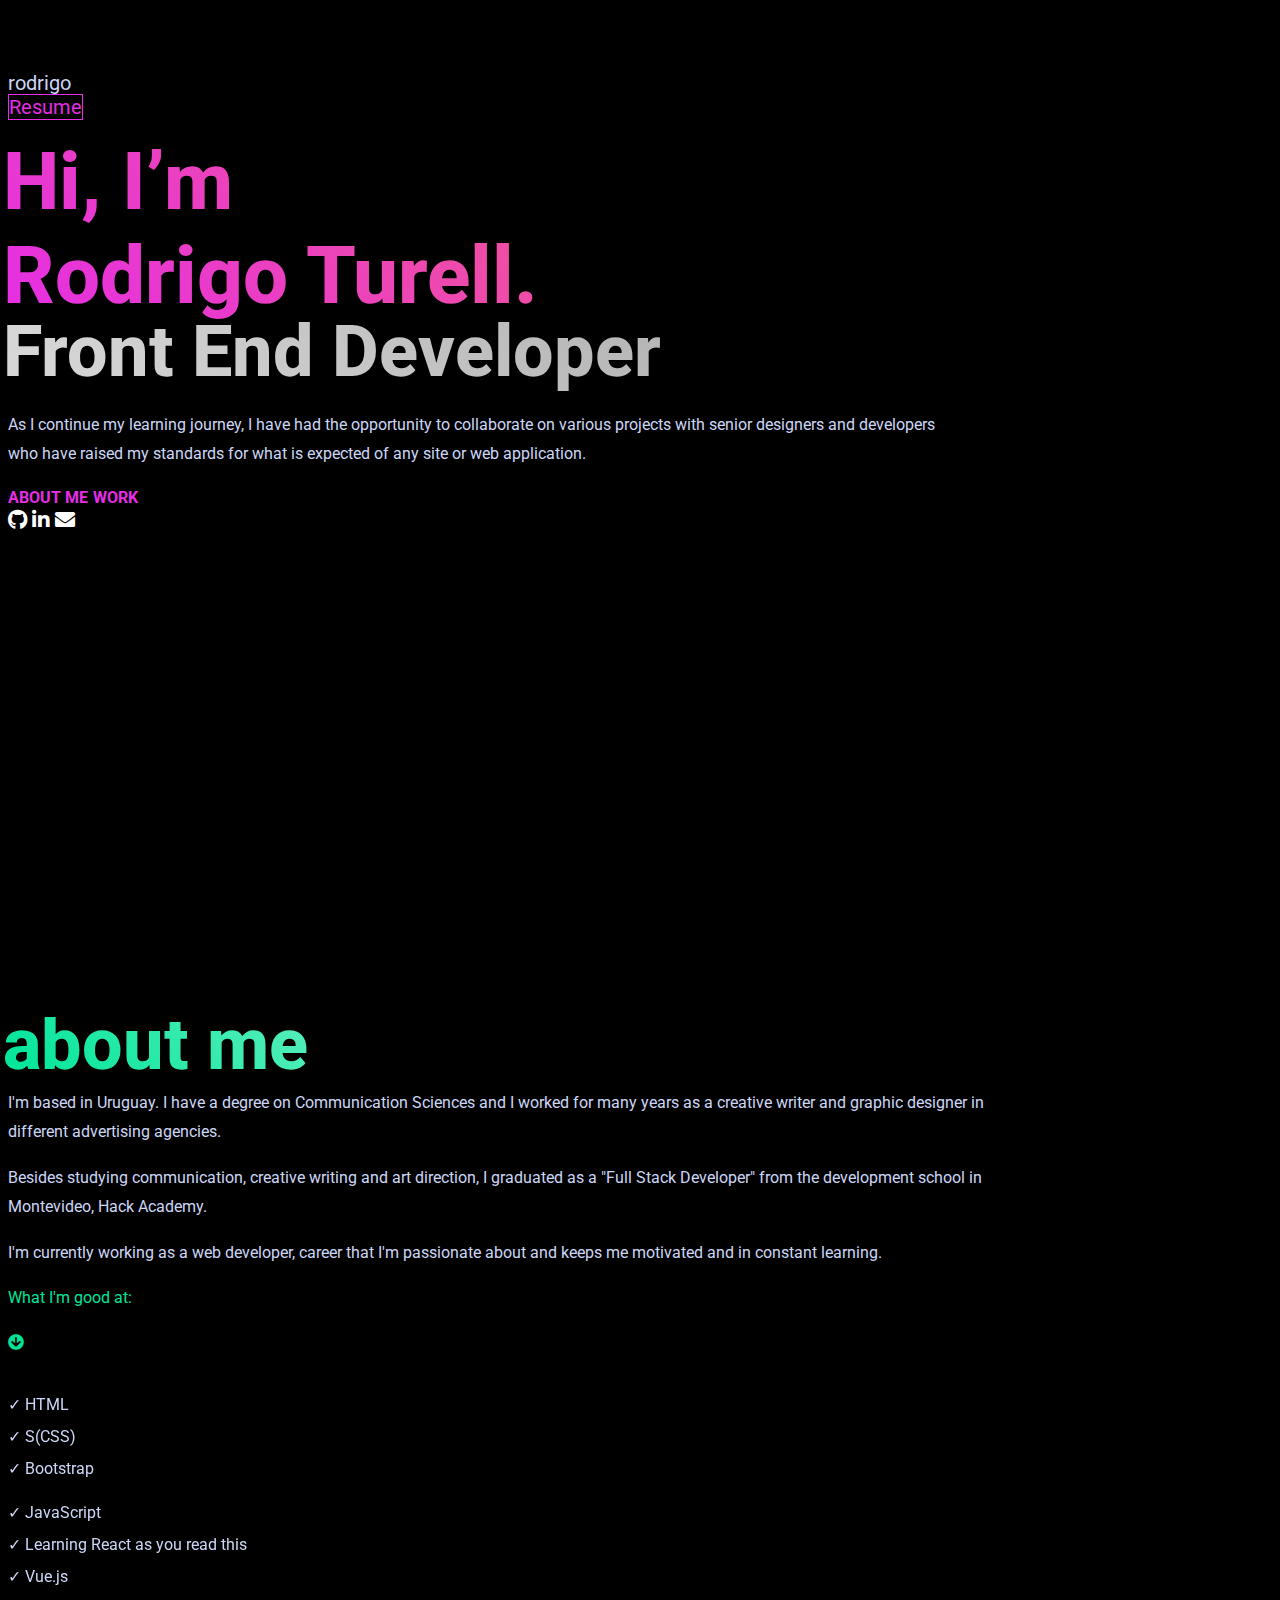
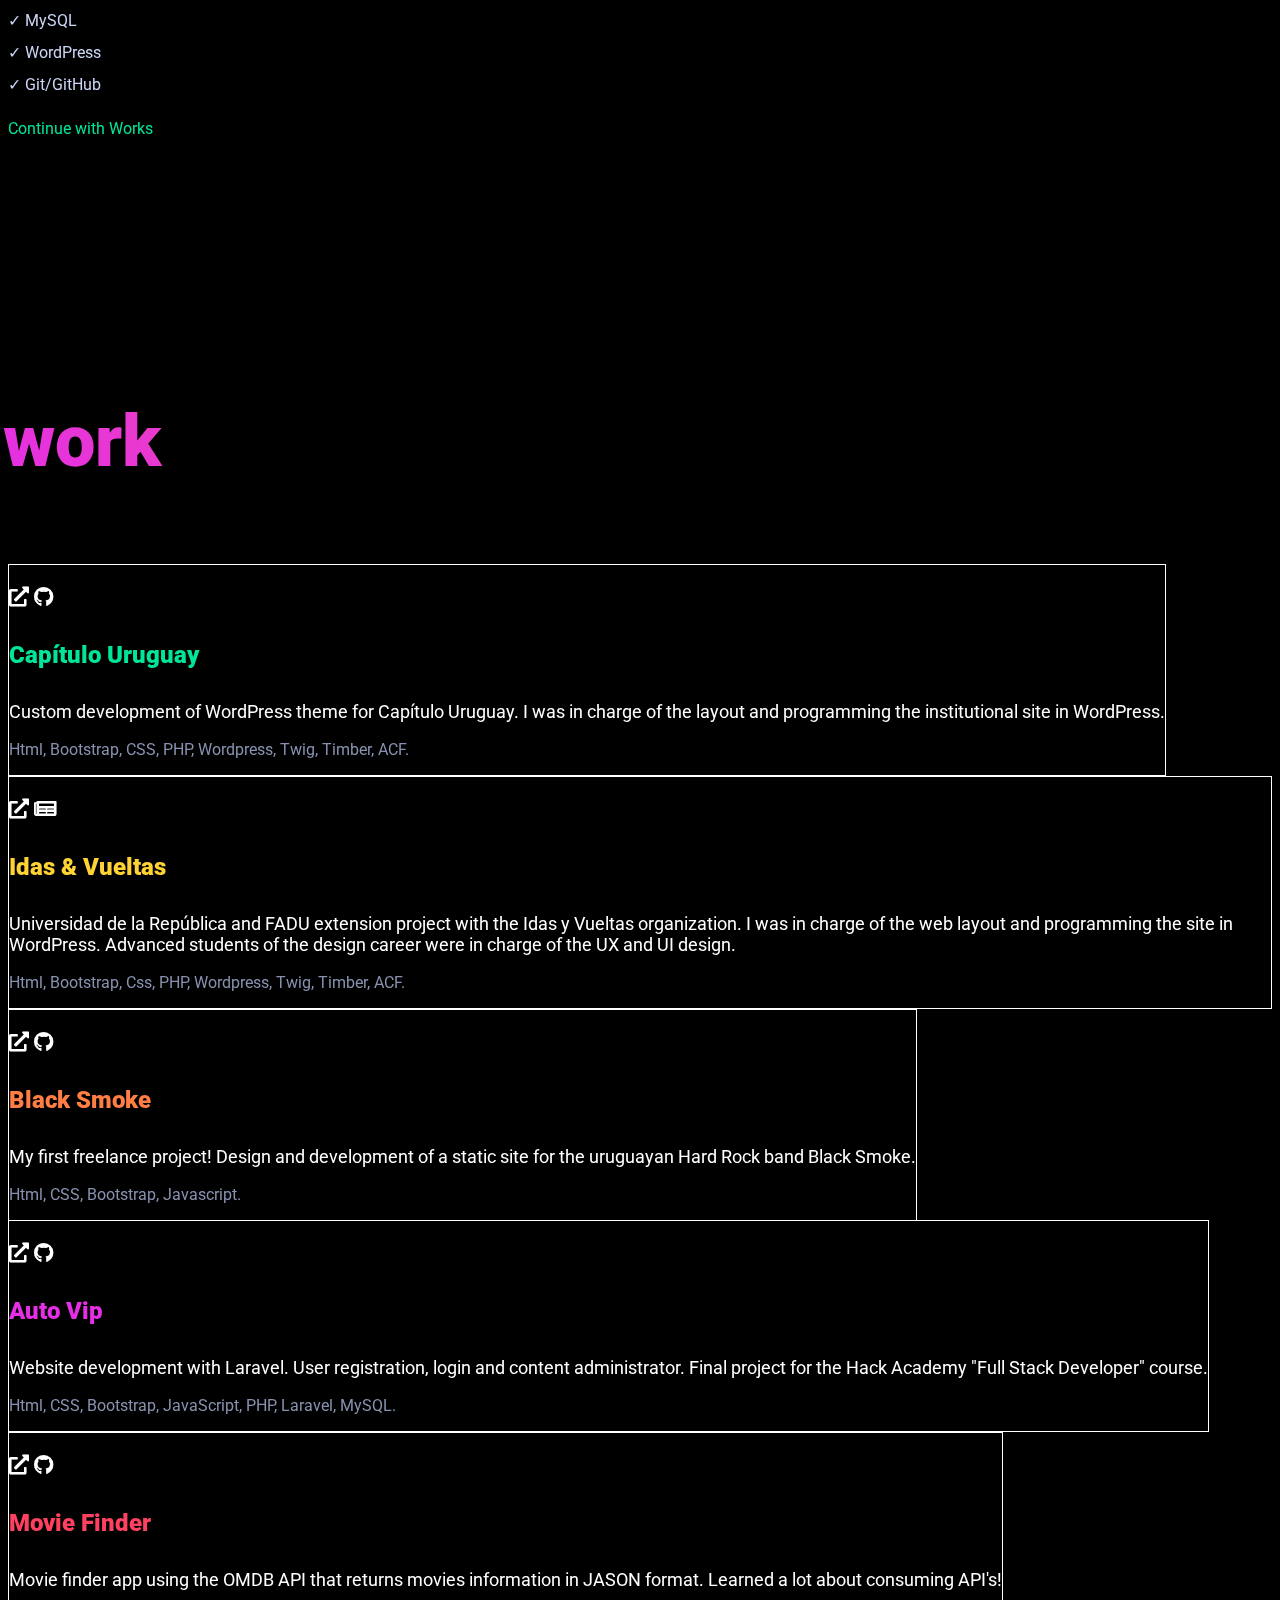
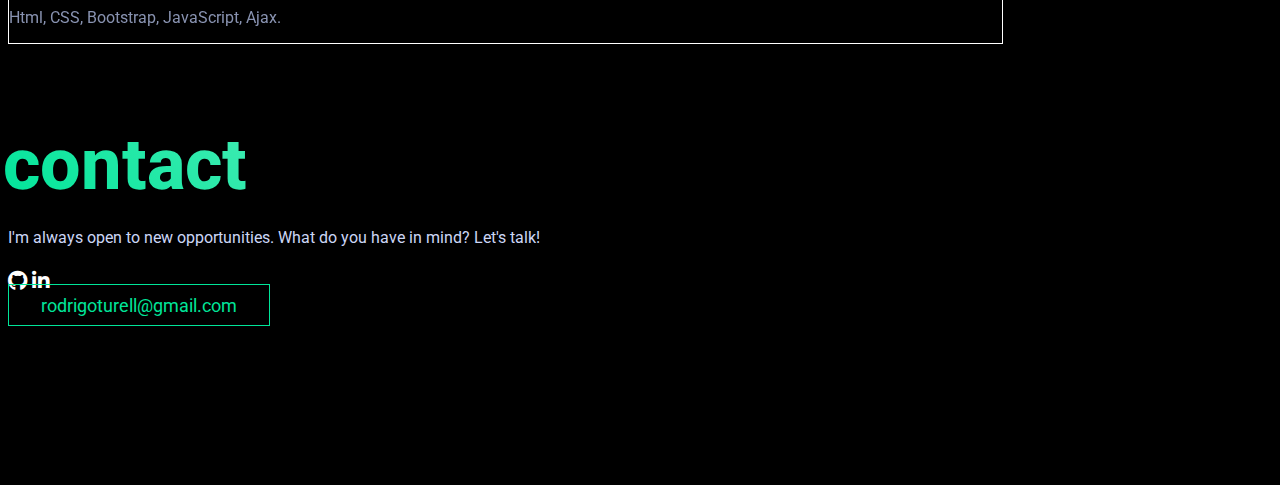
==== commit 33265aaf: "minor styles changes" ====
--- a/index.html
+++ b/index.html
@@ -57,9 +57,11 @@
 
     <!-- Hero -->
 
-    <div id="hero">
-
-        <div class="container-xl prueba">
+    <div id="hero" class="d-flex align-items-center">
+
+
+
+        <div class="container-xl">
 
             <div class="row align-items-lg-end">
                 <div class=" col-12 col-lg-8">
@@ -93,11 +95,13 @@
             </div>
 
         </div>
+
+
     </div>
 
     <!-- About -->
 
-    <div id="about">
+    <div id="about" class="d-flex align-items-center">
 
         <div class="container">
 
@@ -105,9 +109,9 @@
 
                 <div class="row">
                     <div class="col-lg-8">
+
                         <h2>about me</h2>
-                        <p class="mt-4">
-                            I'm based in Uruguay. I have a degree on Communication Sciences and I
+                        <p class="mt-4"> I'm based in Uruguay. I have a degree on Communication Sciences and I
                             worked for many years as a creative writer and graphic designer in different advertising
                             agencies. </p>
 
@@ -136,7 +140,8 @@
 
                         <div class="skills_box">
 
-                            <div class="row align-items-center">
+                            <div class="row">
+
                                 <div class="col-6 col-lg-3">
 
                                     <ul>
@@ -151,19 +156,23 @@
 
                                     <ul>
                                         <li class="hvr-bounce-in"> ✓ JavaScript </li>
-                                        <li class="hvr-bounce-in"> Learning React as you read this...</li>
+                                        <li class="hvr-bounce-in"> ✓ Learning React as you read this </li>
                                         <li class="hvr-bounce-in"> ✓ Vue.js </li>
-                                        <li class="hvr-bounce-in"> ✓ PHP </li>
                                     </ul>
 
                                 </div>
-                                <div class="col">
+
+                                <div class="col-6 col-lg-3">
                                     <ul>
-                                        <li class="hvr-bounce-in"> ✓ Laravel </li>
                                         <li class="hvr-bounce-in"> ✓ MySQL </li>
                                         <li class="hvr-bounce-in"> ✓ WordPress </li>
                                         <li class="hvr-bounce-in"> ✓ Git/GitHub </li>
-                                        <li class="hvr-bounce-in"> <a href="#works"> => See Works</a> </li>
+                                    </ul>
+                                </div>
+
+                                <div class="col-6 col-lg-3">
+                                    <ul>
+                                        <li class="hvr-bounce-in"> <a href="#works"> Continue with Works</a> </li>
                                     </ul>
                                 </div>
                             </div>
@@ -184,6 +193,7 @@
     <!-- Works -->
 
     <div id="works">
+        
         <div class="container-xl">
 
             <h2><b>work</b></h2>
--- a/css/styles.css
+++ b/css/styles.css
@@ -98,6 +98,11 @@
   #hero h2 {
     font-size: 4.5rem;
     margin-top: -0.9rem;
+  }
+  #works {
+    display: flex;
+    align-items: center;
+    padding-top: 0;
   }
 }
 @media (min-width: 992px) {
@@ -167,8 +172,6 @@
 #hero {
   background-color: black;
   height: 100vh;
-  display: flex;
-  align-items: center;
 }
 #hero ::-moz-selection {
   /* Code for Firefox */
@@ -259,8 +262,8 @@
 }
 
 #about {
+  height: 100vh;
   background-color: black;
-  padding: 6rem 0rem 6rem 0rem;
   /* SKILLS */
 }
 #about ::-moz-selection {
@@ -273,6 +276,7 @@
   background: #00e599;
 }
 #about h2 {
+  line-height: 55px;
   background-color: #00e599;
   background-image: linear-gradient(45deg, #00e599, #ffffff);
   background-size: 100%;
@@ -300,7 +304,13 @@
   transform: rotate(180deg);
   transition: transform 0.3s ease-in-out;
 }
+#about .about_text .about-links {
+  display: flex;
+  flex-direction: row;
+  gap: 50px;
+}
 #about .skills_box {
+  padding-top: 20px;
   background-color: black;
   color: #ccd6f6;
   cursor: url("data:image/svg+xml;utf8,<svg xmlns='http://www.w3.org/2000/svg'  width='40' height='48' viewport='0 0 100 100' style='fill:black;font-size:24px;'><text y='50%'>🔥</text></svg>") 16 0, auto;
@@ -377,7 +387,7 @@
 }
 
 #works {
-  padding: 6rem 0rem 6rem 0rem;
+  padding-top: 100px;
   /* Animaciones */
 }
 #works h2 {
